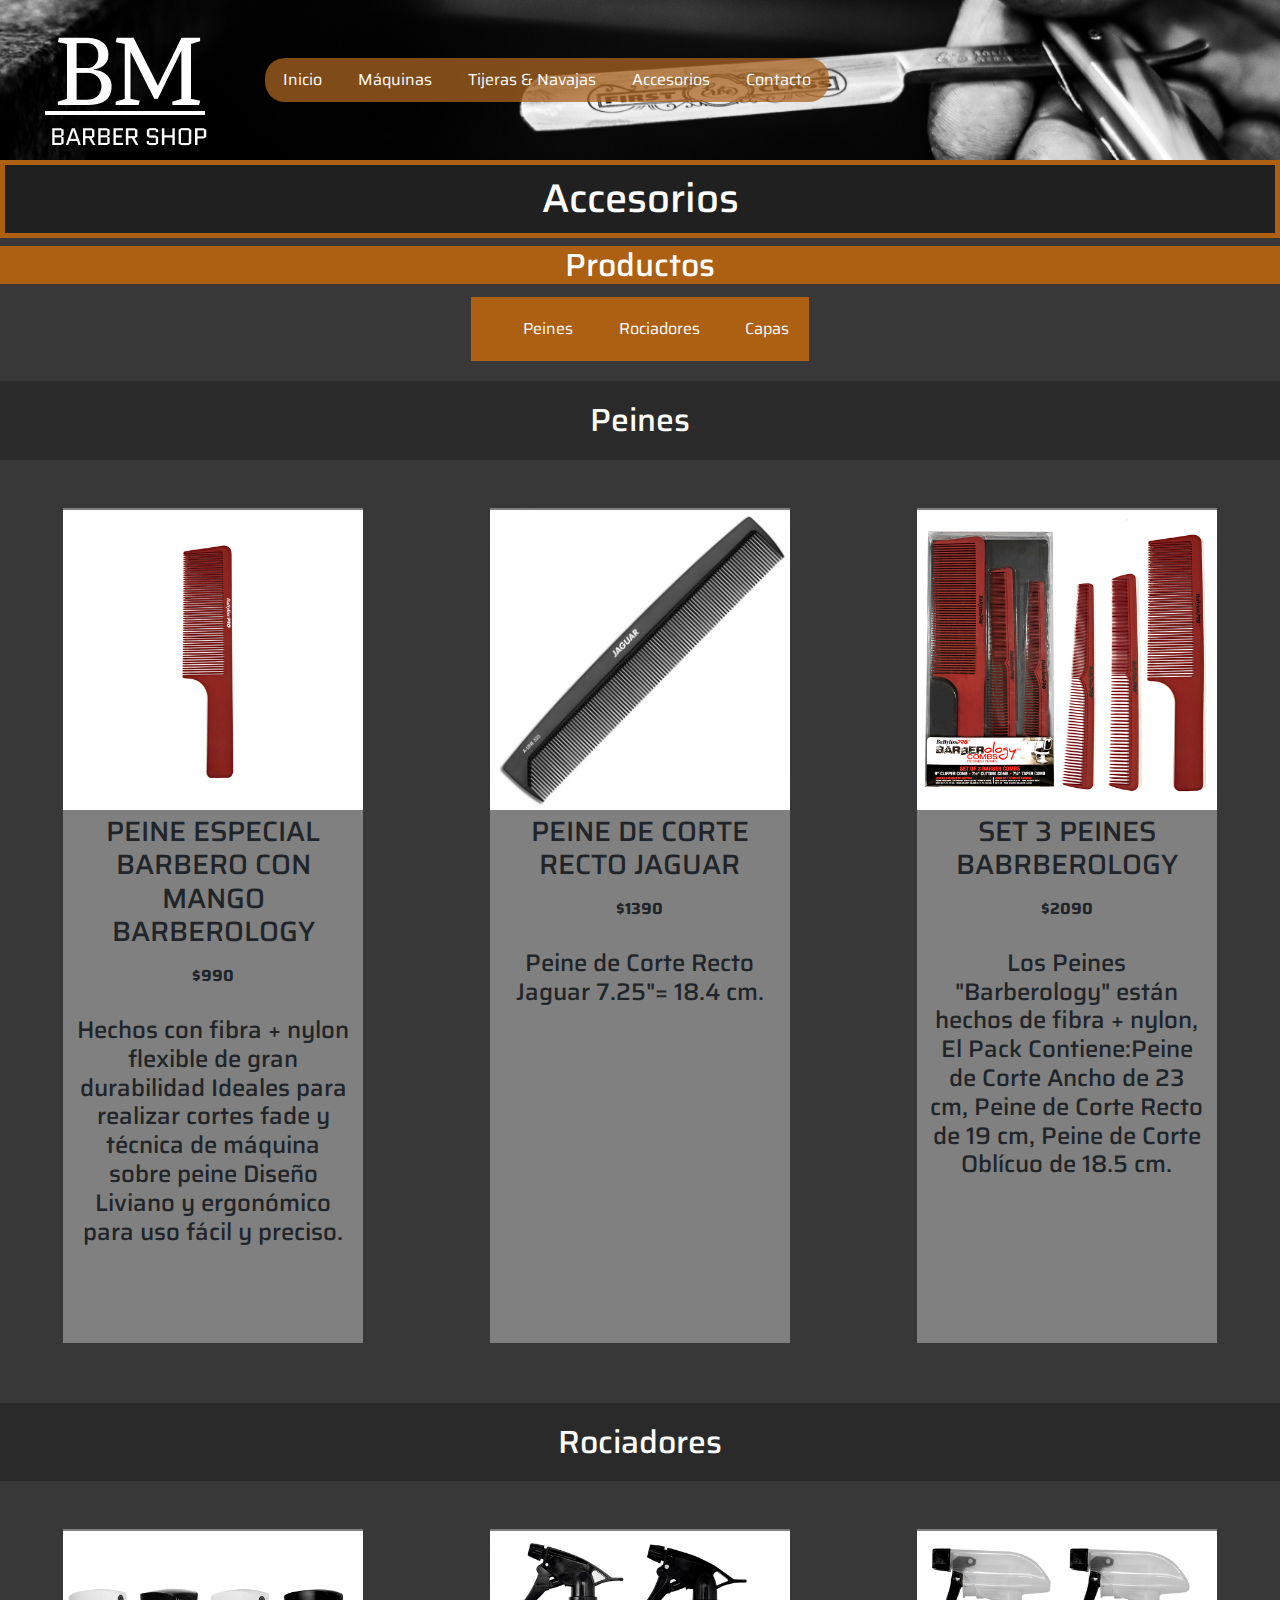
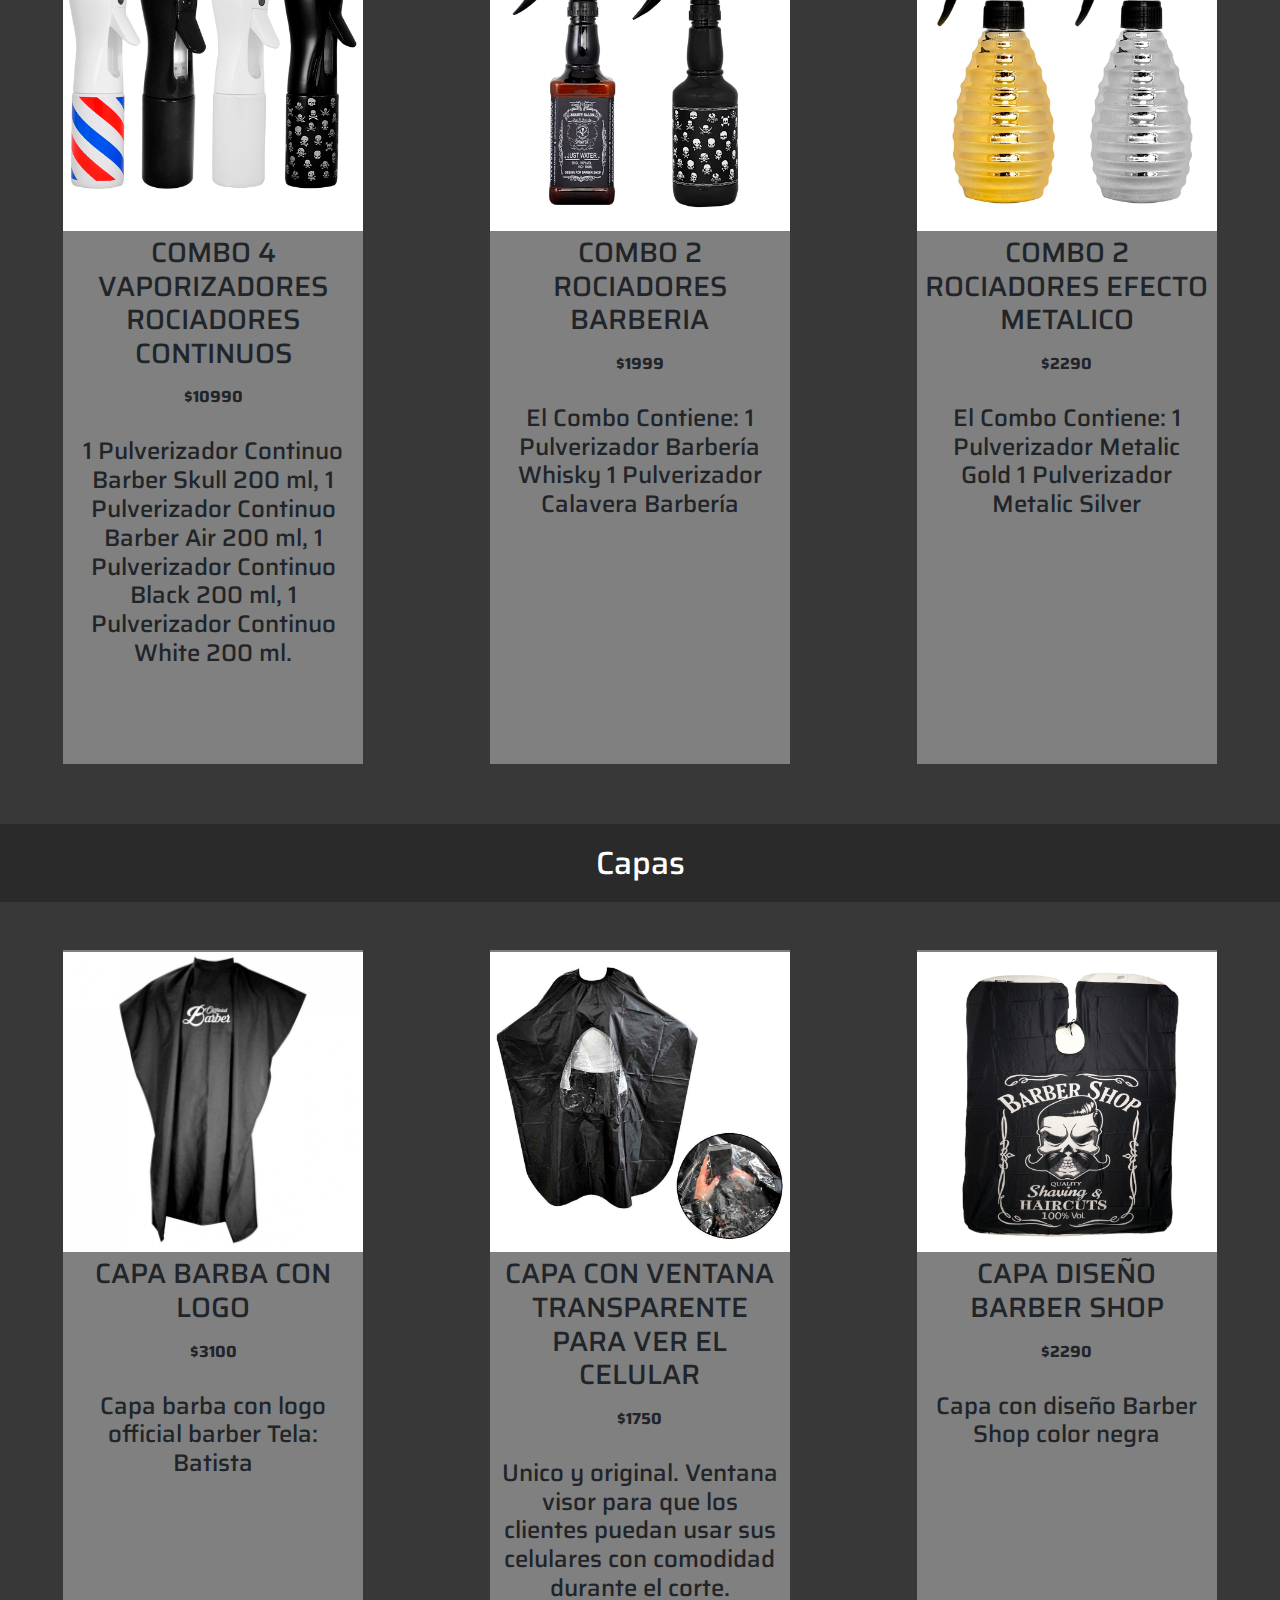
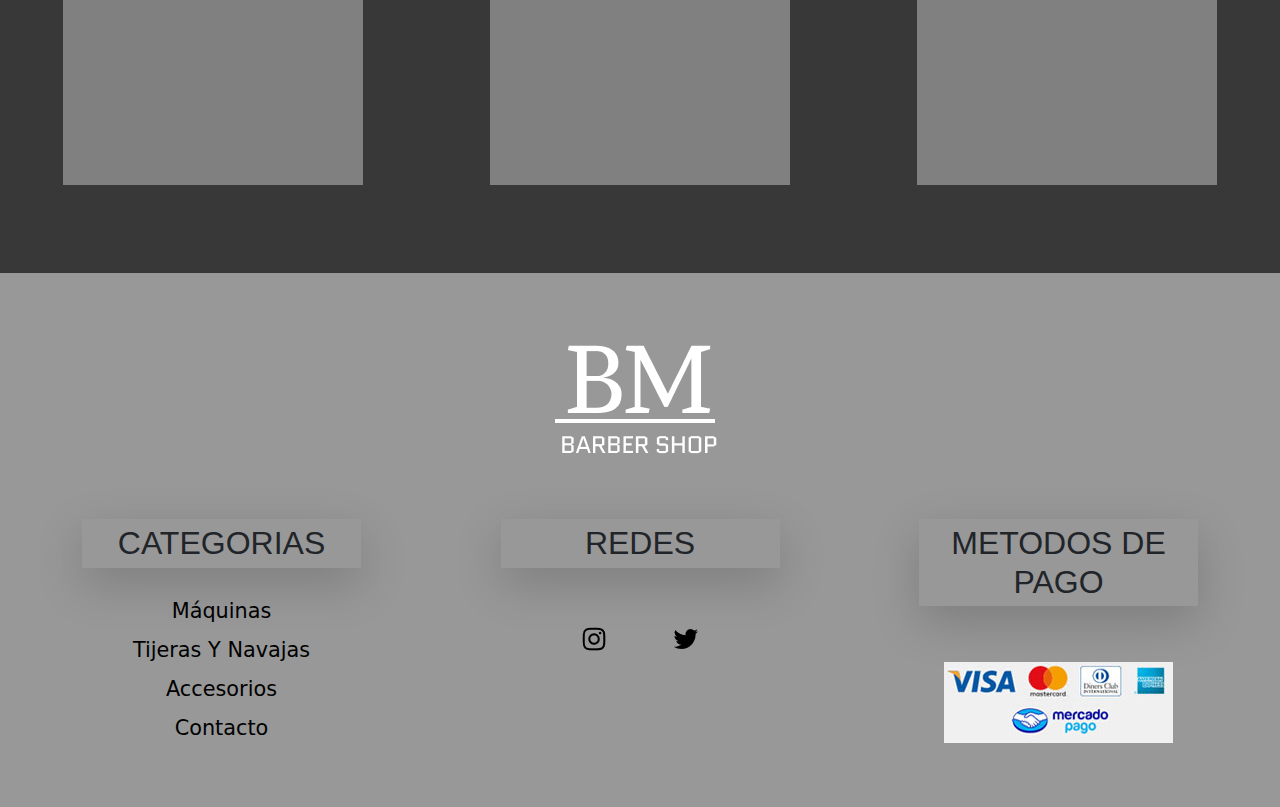
==== pages/accesorios.html @ aa38f2f5 "footer 100% responsive + animaciones" ====
<!DOCTYPE html>
<html lang="es">

<head>
    <meta charset="UTF-8">
    <meta http-equiv="X-UA-Compatible" content="IE=edge">
    <meta name="viewport" content="width=device-width, initial-scale=1.0">
    <link rel="stylesheet" href="../styles/bootstrap.min.css">
    <link href="https://cdn.jsdelivr.net/npm/bootstrap@5.2.1/dist/css/bootstrap.min.css" rel="stylesheet"
    integrity="sha384-iYQeCzEYFbKjA/T2uDLTpkwGzCiq6soy8tYaI1GyVh/UjpbCx/TYkiZhlZB6+fzT" crossorigin="anonymous">
    <link rel="stylesheet" href="../styles/styles.css">
    <title>Accesorios | Barber Shop BM</title>
    <link rel="preconnect" href="https://fonts.googleapis.com">
    <link rel="preconnect" href="https://fonts.gstatic.com" crossorigin>
    <link href="https://fonts.googleapis.com/css2?family=Saira:wght@300;600&display=swap" rel="stylesheet">
</head>
<!-- INICIO HEADER -->

<body>
    <header>
        <nav class="navbar navbar-expand-lg bg-light fondodebarradenav">
            <div class="container-fluid">
                <div class=" navbar-brand logo">
                    <a href="../index.html">
                        <img src="../assets/logo2.0.png" alt="Logo Barber Shop">
                    </a>
                </div>
                <button class="navbar-toggler" type="button" data-bs-toggle="collapse" data-bs-target="#navbarNav"
                    aria-controls="navbarNav" aria-expanded="false" aria-label="Toggle navigation">
                    <span class="navbar-toggler-icon"></span>
                </button>
                <div class="collapse navbar-collapse barnav" id="navbarNav">
                    <ul class="navbar-nav">
                        <li class="nav-item">
                            <a class="nav-link" aria-current="page" href="../index.html">Inicio</a>
                        </li>
                        <li class="nav-item">
                            <a class="nav-link" href="../pages/maquinas.html">Máquinas</a>
                        </li>
                        <li class="nav-item">
                            <a class="nav-link" href="../pages/tijerasynavajas.html">Tijeras & Navajas</a>
                        </li>
                        <li class="nav-item">
                            <a class="nav-link" href="../pages/accesorios.html">Accesorios</a>
                        </li>
                        <li class="nav-item">
                            <a class="nav-link" href="../pages/contacto.html">Contacto</a>
                        </li>

                    </ul>
                </div>
            </div>
        </nav>
    </header>

    <main>
        <h1 class="textoh1">Accesorios</h1>

        <h2 class="textoh2">Productos</h2>

        <div class="mainmaquinaslist">
            <ul>
                <li><a href="#peines">Peines</a></li>
                <li><a href="#rociadores">Rociadores</a></li>
                <li><a href="#capas">Capas</a></li>
            </ul>
        </div>

        <section>
            <h3 class="productos" id="peines">Peines</h3>

            <div class="divtarjproductos">

                <div class="tarjproductos">

                    <img src="../assets/peine01.jpg" class="tarjproductosimg" alt="peine con mango">

                    <h3>PEINE ESPECIAL BARBERO CON MANGO BARBEROLOGY</h3>
                    <p>$990</p>
                    <h4>Hechos con fibra + nylon flexible de gran durabilidad Ideales para realizar cortes fade y
                        técnica de máquina sobre peine Diseño Liviano y ergonómico para uso fácil y preciso.</h4>
                </div>

                <div class="tarjproductos">

                    <img src="../assets/peine02.jpg" class="tarjproductosimg" alt="peine de corte recto">

                    <h3>PEINE DE CORTE RECTO JAGUAR</h3>
                    <p>$1390</p>
                    <h4>Peine de Corte Recto Jaguar 7.25"= 18.4 cm.</h4>
                </div>

                <div class="tarjproductos">
                    <img src="../assets/peine03.jpg" class="tarjproductosimg" alt="set 3 peines">

                    <h3>SET 3 PEINES BABRBEROLOGY</h3>
                    <p>$2090</p>
                    <h4>Los Peines "Barberology" están hechos de fibra + nylon, El Pack Contiene:Peine de Corte Ancho de
                        23 cm, Peine de Corte Recto de 19 cm, Peine de Corte Oblícuo de 18.5 cm. </h4>
                </div>
            </div>
        </section>
        <section>
            <h3 class="productos" id="rociadores">Rociadores</h3>
            <div class="divtarjproductos">
                <div class="tarjproductos">

                    <img src="../assets/reciador01.jpg" class="tarjproductosimg" alt="combo 4 rociadores">

                    <h3>COMBO 4 VAPORIZADORES ROCIADORES CONTINUOS</h3>
                    <p>$10990</p>
                    <h4> 1 Pulverizador Continuo Barber Skull 200 ml, 1 Pulverizador Continuo Barber Air 200 ml, 1
                        Pulverizador Continuo Black 200 ml, 1 Pulverizador Continuo White 200 ml. </h4>

                </div>

                <div class="tarjproductos">

                    <img src="../assets/rociador02.jpg" class="tarjproductosimg" alt="combo 2 rociadores">


                    <h3>COMBO 2 ROCIADORES BARBERIA</h3>
                    <p>$1999</p>
                    <h4>El Combo Contiene: 1 Pulverizador Barbería Whisky 1 Pulverizador Calavera Barbería</h4>

                </div>

                <div class="tarjproductos">

                    <img src="../assets/pulberisador03.jpg" class="tarjproductosimg" alt="combo 2 rociadores">


                    <h3>COMBO 2 ROCIADORES EFECTO METALICO</h3>
                    <p>$2290</p>
                    <h4>El Combo Contiene: 1 Pulverizador Metalic Gold 1 Pulverizador Metalic Silver</h4>
                </div>
            </div>
        </section>
        <section>
            <h3 class="productos" id="capas">Capas</h3>
            <div class="divtarjproductos">
                <div class="tarjproductos">

                    <img src="../assets/capas01.jpg" class="tarjproductosimg" alt="capa">

                    <h3>CAPA BARBA CON LOGO</h3>
                    <p>$3100</p>
                    <h4>Capa barba con logo official barber Tela: Batista</h4>
                </div>


                <div class="tarjproductos">

                    <img src="../assets/capa02.jpg" class="tarjproductosimg" alt="capa para ver celular">


                    <h3>CAPA CON VENTANA TRANSPARENTE PARA VER EL CELULAR</h3>
                    <p>$1750</p>
                    <h4>Unico y original. Ventana visor para que los clientes puedan usar sus celulares con comodidad
                        durante el corte.</h4>
                </div>

                <div class="tarjproductos">

                    <img src="../assets/capa03.jpg" class="tarjproductosimg" alt="capa con diseño">


                    <h3>CAPA DISEÑO BARBER SHOP</h3>
                    <p>$2290</p>
                    <h4>Capa con diseño Barber Shop color negra</h4>
                </div>
            </div>
        </section>
    </main>




    <footer class="container-fluid bg-color footer-h mt-5">

    
        <div class="container">
    
            <div class="row">
    
                <div class="d-flex flex-column align-items-center p-5" data-aos="flip-left" data-aos-duration="2000">
                    <img src="../assets/logo2.0.png"  alt="foto del logo">
                </div>
                <div class="footer-contenido">
                    <div class="py-3 col-lg-3" data-aos="fade-up" data-aos-duration="2000">
                        <h3 class="text-center fs-2 footer-texto shadow-lg">CATEGORIAS</h3>
    
                        <div class="p-3 d-flex flex-column">
                            <ul class="categorias-footer">
                                <li class="categorias-footer__li p-1"><a href="maquinas.html">Máquinas</a></li>
                                <li class="categorias-footer__li p-1"><a href="tijerasynavajas.html">Tijeras Y
                                            Navajas</a></li>
                                <li class="categorias-footer__li p-1"><a href="accesorios.html">Accesorios</a></li>
                                <li class="categorias-footer__li p-1"><a href="contacto.html">Contacto</a></li>
                            </ul>
                        </div>
                    </div>
    
    
                    <div class="py-3 col-lg-3" data-aos="fade-up" data-aos-duration="2000">
                        <h3 class="text-center fs-2 footer-texto shadow-lg" >REDES</h3>
                        <div class="p-5 d-flex justify-content-around">
    
                            <a href="https://www.instagram.com/" target="_blank">
                                <img src="../assets/instagram-logo-24.png" alt="logo de instagram">
                            </a>
    
                            <a href="https://twitter.com/" target="_blank">
                                <img src="../assets/twitter-logo-24.png" alt="logo de twitter">
                            </a>
                        </div>
                    </div>
    
                    <div class="py-3 col-lg-3" data-aos="fade-up" data-aos-duration="2000">
                        <h3 class="text-center fs-2 footer-texto shadow-lg" >METODOS DE PAGO</h3>
                        <div class="p-5 d-flex justify-content-center">
                            <img src="../assets/logopago.jpg" alt="foto de tarjetas" class="w-auto">
                        </div>
                    </div>
                </div>
            </div>
        </div>
        </footer>


    <!-- CIERRE HEADER -->
    <script src="https://cdn.jsdelivr.net/npm/bootstrap@5.2.1/dist/js/bootstrap.bundle.min.js"
        integrity="sha384-u1OknCvxWvY5kfmNBILK2hRnQC3Pr17a+RTT6rIHI7NnikvbZlHgTPOOmMi466C8"
        crossorigin="anonymous"></script>
    <script src="../js/bootstrap.bundle.min.js"></script>
</body>

</html>
---- styles/styles.css ----
/* Reseteo universal */
*{
    margin: 0;
    padding: 0;
    box-sizing: border-box;
}
/*  Cierre de reseteo */

body{
    background-color: rgba(0, 0, 0, 0.779);
    overflow: auto;
}

a{
    text-decoration:none ;
}
/* Foto de fondo de barra de navegacion */

.fondodebarradenav{
    background-color: coral;
    background-image: url(../assets/Fotonavajadfondonav.png);
    background-repeat:no-repeat;
    background-position: center;
    background-size:cover;
}
@media(min-width:250px) and (max-width:576px){

}

/* cierre de foto de fondo de barra de navegacion */

/* ----------LOGO --------------*/
@media(min-width:250px) and (max-width:576px){
    .logo{
        width: auto;
        height: 100px;
    }
    .logo img{
        width: 100px;
        height: 60px;
    }
    .contenedorLogo{
        display: flex;
        flex-direction: row;
        justify-content: center;
        align-items:flex-start;
    }
}
@media(min-width:576px) and (max-width:1023px){
    .contenedorLogo{
        display: flex;
        flex-direction: row;
        justify-content: center;
    }
    .logo img{
        width: 190px;
    }
}
.logo{
    display: flex;
    flex-direction: row;
    justify-content: flex-start;
}

/* --------------CIERRE DE LOGO ----------*/

/* INICIO H1 */
@media(min-width:250px) and (max-width:382px){
    .h1 h1{
        font-size: 0.8rem;
        display: inline;
        justify-content: center;
    }
}
@media(min-width:382px) and (max-width:576px){
    .h1 h1{
        font-size: 0.8rem;
        display: inline;
        justify-content: center;
    }
}
.h1{
    background-color: rgba(2, 2, 2, 0.9);
    color:rgba(155, 148, 148, 0.907);
    font-size: 0.8rem;
    font-family: 'Saira', sans-serif;
    display: flex;
    justify-content: center;
    align-items: center;
    height: 100px;
    width: 100%;

}
/* CIERRE H1 */
/* Barra de navegacion */
.barnav{
    display: flex;
    flex-direction: row;
    justify-content: start;
    
}
.barnav ul{
    background-color: #a96521bf;
    border-radius: 20px;
    /* padding-inline: 25px; */
}
.barnav li{
    padding-inline: 10px;
}
.barnav a{
    color: white;
    padding: 10px;
    font-family: 'Saira', sans-serif;
    font-size: 1rem;
}
.barnav__animacion a:hover{
    color: black;
    transform: scale(1.2);
}
@media(min-width:0px) and (max-width:992px){
    .barnav ul{
        width: 100%;
        text-align: center;
    }
}
.btnestilo{
    background-color: #a96521bf;
    border: 3px solid rgba(0, 0, 0, 0.54);
} 

/* Comienzo fotos con link a los archivos pag principal */
/* -----CATEGORIAS INICIO------ */
.productos{
    color: white;
    font-size: 2rem;
    font-family: 'Saira', sans-serif;
    text-align: center;
    background-color: rgba(0, 0, 0, 0.244);

    margin-top: 20px;
    padding: 20px;
    

}
/* CATEGORIAS INICIO TITULO */
@media(min-width:250px) and (max-width:576px){
    .h2categoriasinicio{
        margin-top: 5px;
        font-size: 0.5rem;
    }
    main .h2categoriasinicio{
        font-size: 1.3rem;
    }
}

.h2categoriasinicio{
    font-family: 'Saira', sans-serif;
    text-align: center;
    font-size: 2rem;
    color: white;
    padding: 15px;
    border-radius: 20px;
    background-color: #a96521bf;
}
/* CIERRE CATEGORIAS INICIO TITULO */

/* -----TARJETAS INICIO------- */
@media(min-width:250px) and (max-width:700px){
    main .categoriasinicio{
        display: flex;
        flex-direction: column;
        justify-content: center;
        align-items: center;
        gap: 50px;
    }
    main .tarjetainicio{
        width: 300px;
        height: 500px;
    }
    main .tarjetainicio-dos{
        width: 300px;
        height: 500px;
    }
    main .tarjetainicio-tres{
        width: 300px;
        height: 500px;
    }
    main .tarjetainicio-cuatro{
        width: 300px;
        height: 500px;
    }
    main .botontarjetainicio{
        font-size: 1.5rem;
    }
    main .botontarjetainicio-dos{
        font-size: 1.3rem;
        width: 200px;
    }
}
@media(min-width:576px) and (max-width:930px){
    main .categoriasinicio{
        padding: 10px;
        margin: 10px;
    }
    main .tarjetainicio{
        width: 290px;
        height: 500px;
    }
    main .tarjetainicio-dos{
        width: 290px;
        height: 500px;
    }
    main .tarjetainicio-tres{
        width: 290px;
        height: 500px;
    }
    main .tarjetainicio-cuatro{
        width: 290px;
        height: 500px;
    }
    main .botontarjetainicio{
        font-size: 1.3rem;
    }
    main .botontarjetainicio-dos{
        font-size: 1.3rem;
        width: 200px;
    } 
}
.categoriasinicio{
    display: flex;
    flex-direction: row;
    justify-content: space-evenly;
    padding: 30px;
}

.tarjetainicio{
    background-image: url(../assets/Fotorecortadamaquina.png);
    background-repeat: no-repeat;
    height: 605px;
    width: 420px;
    border: 3px solid gray;
}
.tarjetainicio ,a{
    display: flex;
    flex-direction: column;
    justify-content:flex-end;
    align-items:center;
    
}
.botontarjetainicio{
    text-decoration: none;
    color: black;
    font-size: 2rem;
    background-color: white;
    border:5px solid gray;
    height: auto;
    width: 200px;
    margin-block-end:40px;
    font-family: 'Saira', sans-serif;
}
.botontarjetainicio:hover{
    border:5px solid rgb(255, 255, 255);
    color: white;
    background-color: rgb(0, 0, 0);
}

.tarjetainicio-dos{
    background-image: url(../assets/Fotorecortadatijenav.png);
    background-repeat: no-repeat;
    height: 605px;
    width: 420px;
    border: 3px solid gray;
}
.botontarjetainicio-dos{
    text-decoration: none;
    color: black;
    font-size: 2rem;
    background-color: white;
    border:5px solid gray;
    height: auto;
    width: 300px;
    margin-block-end:40px;
    font-family: 'Saira', sans-serif;
}
.tarjetainicio-dos ,a{
    display: flex;
    flex-direction: column;
    justify-content:flex-end;
    align-items:center;
    
}
.botontarjetainicio-dos:hover{
    border:5px solid rgb(255, 255, 255);
    color: white;
    background-color: rgb(0, 0, 0);
}

.tarjetainicio-tres{
    background-image: url(../assets/iniciocontacto.png);
    background-repeat: no-repeat;
    height: 605px;
    width: 420px;
    border: 3px solid gray;
}
.tarjetainicio-tres ,a{
    display: flex;
    flex-direction: column;
    justify-content:flex-end;
    align-items:center;
    
}

.tarjetainicio-cuatro{
    background-image: url(../assets/Fotorecortadaaccesorioswss.png);
    background-repeat: no-repeat;
    height: 605px;
    width: 420px;
    border: 3px solid gray;
}
.tarjetainicio-cuatro , a{
    display: flex;
    flex-direction: column;
    justify-content:flex-end;
    align-items:center;
}
/* ----- CIERRE CATEGORIAS------ */
/* CIERRE DE  fotos con link a los archivos pag principal*/
/* TARJETAS */
.tarjproductos{
    background-color: gray;
    width: 300px;
    height: 835px;
    display: inline-block;
    margin: 40px;
    font-family: 'Saira', sans-serif;

    display: flex;
    flex-direction: column;
    align-items: center;
}
.tarjproductos,h3{
    padding: 5px;
}
.tarjproductos,h4{
    padding: 10px;
    text-align: center;
}
.tarjproductos,p{
    padding: 2px;
    font-weight: bold;
}
.tarjproductosimg{
    height: 300px;
    width: 300px;
    padding: 0;
}
.divtarjproductos{
    width: 100vw;
    display: flex;
    flex-direction: row;
    justify-content: space-around;
}
.tarjproductos:hover{
    background-color: black;
    color: white;
}


/* Cierre de tarjetas */

/* Contacto */
.fotofondocontacto{
    background-image: url(../assets/fotocontactofondo01.jpg);
    height: 100vh;
    background-repeat:no-repeat;
    background-size: cover;
}
form{
    color: white;
    font-family: 'Saira', sans-serif;
    height: auto;
    width: auto;
    margin :0 auto;
    padding: 2rem;
    background : rgba(128, 128, 128, 0.49);
}
form,div,h1{
    align-items: center;
    
}
.div-dentro-del-form{
    display: flex;
    flex-direction: column;
}
.contacto-form{
    padding: 0;
    margin: 15px;
    display: flex;
    gap: 15px;
}

.formcontacto{
    
    height: auto;
    width: 400px;
}
.btnform{
    color: white;
    font-size: 2rem;
    font-weight: bold;
    background-color: rgba(225, 85, 85, 0.615);
    width: 200px;
    padding: 10px;
}
/* cierre contacto */

.textoh1{
    text-align: center;
    color: white;
    background-color: rgba(22, 22, 22, 0.693);
    padding: 10px;
    font-family: 'Saira', sans-serif;
    border: 5px solid rgb(173, 96, 18);
}
.textoh2{
    text-align: center;
    color: white;
    font-family: 'Saira', sans-serif;
    background-color: rgb(173, 96, 18);
}
.mainmaquinaslist a{
    color: white;
    font-family: 'Saira', sans-serif;
    
}
.mainmaquinaslist li{
    display: inline-block;
    padding: 20px;
}
.mainmaquinaslist ul{
    width: fit-content;
    margin: 0 auto;
    margin-top: 1%;
    background-color:rgb(173, 96, 18)
}
.mainmaquinaslist,a:hover{
    color: black;
}


/* -----COMIENZO DE FOOTER------ */
@media(min-width:992px){
    .footer-h{
        height: auto;
    }
    .footer-contenido{
        display: flex;
        flex-direction: row;
        justify-content: space-between;
        align-items: flex-start;
    }
}
.bg-color{
    background-color: rgb(152, 152, 152);
}
.categorias-footer{
    text-decoration: none;
    list-style: none;
    padding: 0;
}
.categorias-footer__li a{
    text-decoration: none;
    color: black;
    font-size: 1.3rem;
}
.footer-texto{
    font-family: 'Orbitron', sans-serif;
    
}

/* CIERRE FOOTER CATEGORIAS */

/* REDES */


/* CIERRE REDES */


/* PAGO */

/* CIERRE PAGO */

/* -----CIERRE DE FOOTER------ */
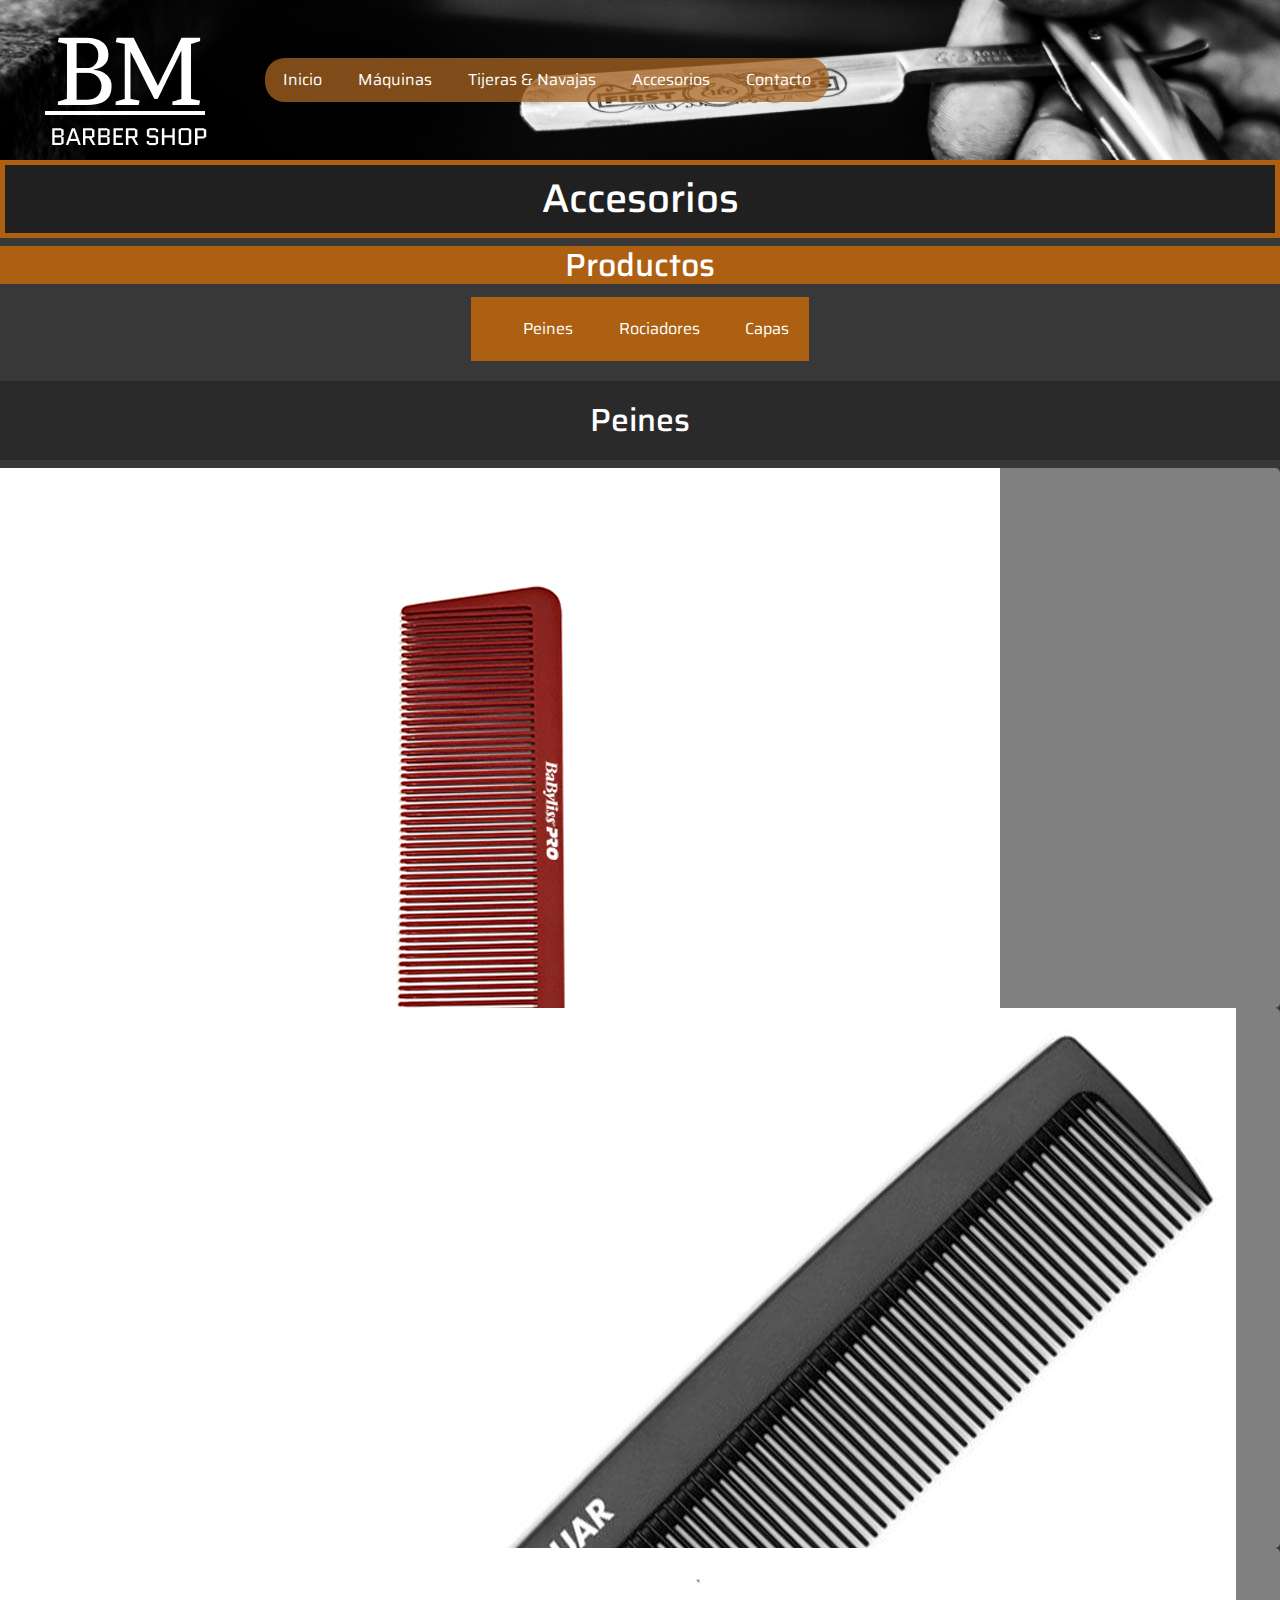
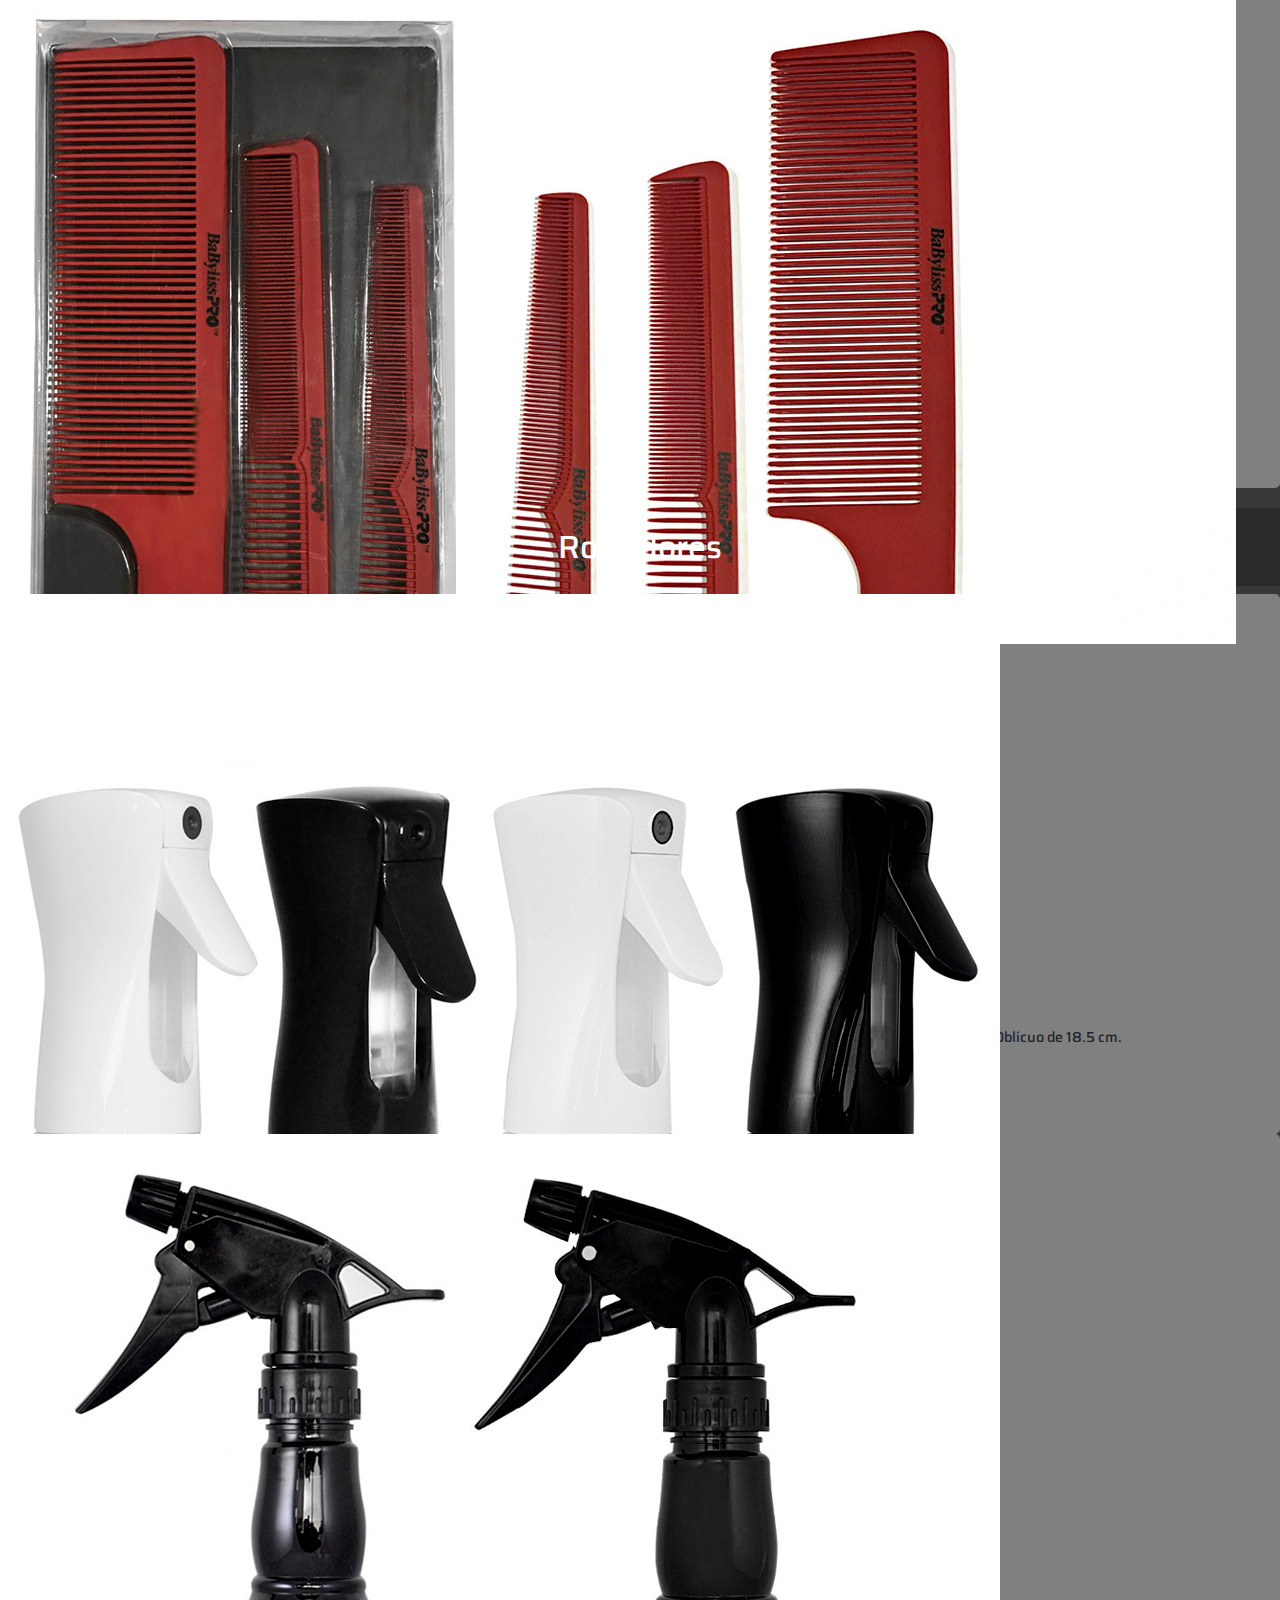
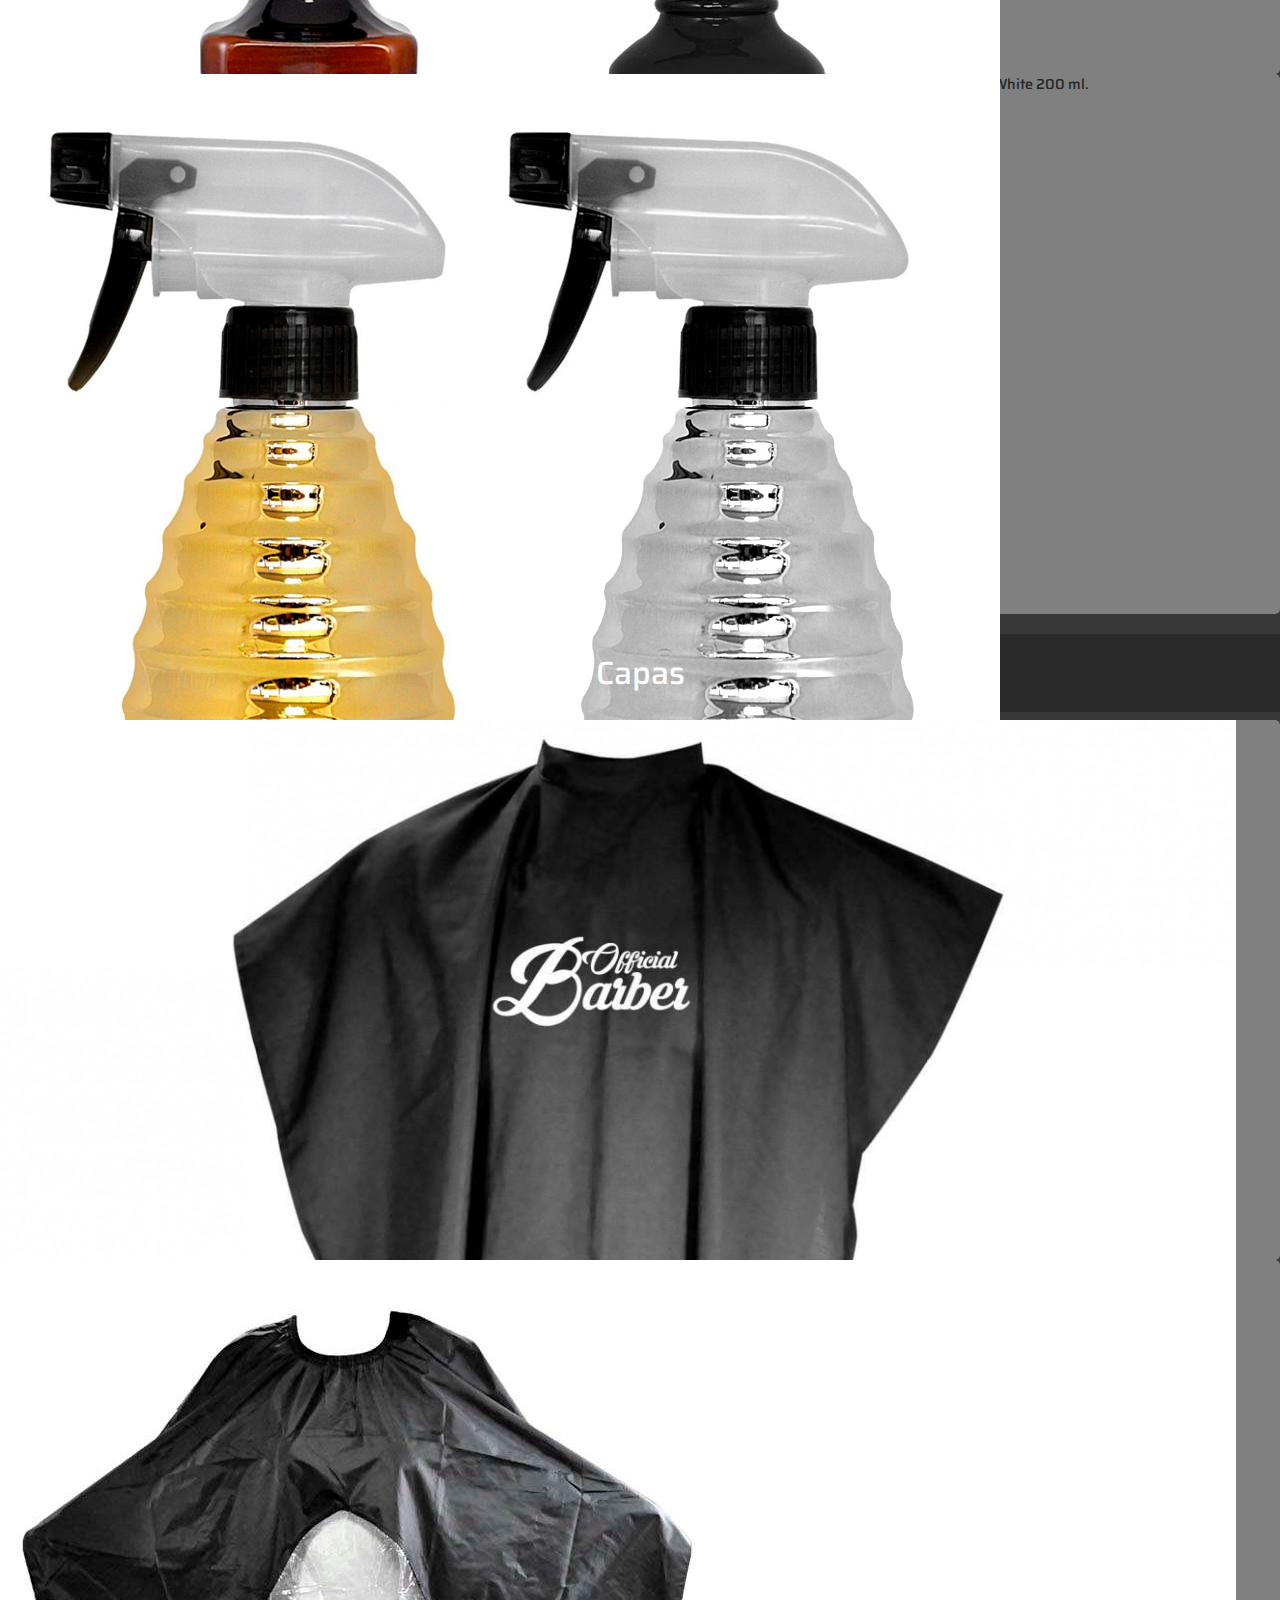
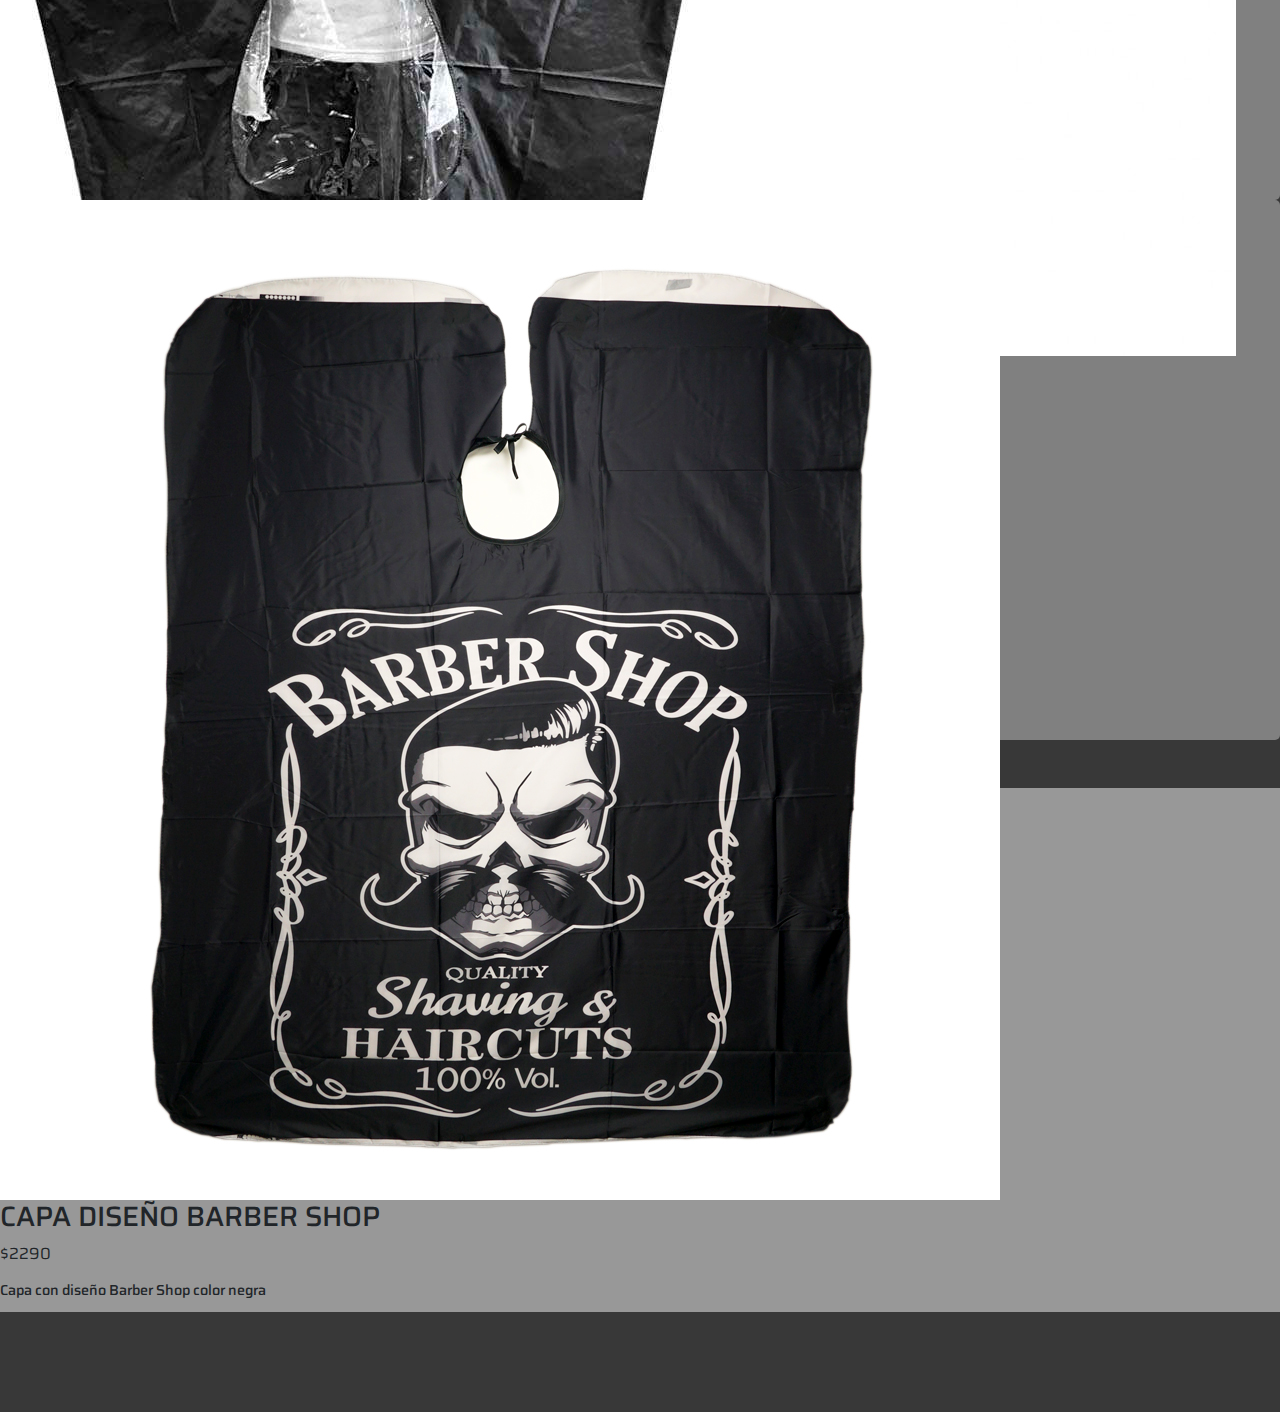
==== commit 6504563f: "avance tarjetas maquinas" ====
--- a/pages/accesorios.html
+++ b/pages/accesorios.html
@@ -8,6 +8,7 @@
     <link rel="stylesheet" href="../styles/bootstrap.min.css">
     <link href="https://cdn.jsdelivr.net/npm/bootstrap@5.2.1/dist/css/bootstrap.min.css" rel="stylesheet"
     integrity="sha384-iYQeCzEYFbKjA/T2uDLTpkwGzCiq6soy8tYaI1GyVh/UjpbCx/TYkiZhlZB6+fzT" crossorigin="anonymous">
+    <link href="https://unpkg.com/aos@2.3.1/dist/aos.css" rel="stylesheet">
     <link rel="stylesheet" href="../styles/styles.css">
     <title>Accesorios | Barber Shop BM</title>
     <link rel="preconnect" href="https://fonts.googleapis.com">
@@ -229,6 +230,11 @@
 
 
     <!-- CIERRE HEADER -->
+    <script src="https://unpkg.com/aos@2.3.1/dist/aos.js"></script>
+    <script>
+        AOS.init();
+    </script>
+    
     <script src="https://cdn.jsdelivr.net/npm/bootstrap@5.2.1/dist/js/bootstrap.bundle.min.js"
         integrity="sha384-u1OknCvxWvY5kfmNBILK2hRnQC3Pr17a+RTT6rIHI7NnikvbZlHgTPOOmMi466C8"
         crossorigin="anonymous"></script>
--- a/styles/styles.css
+++ b/styles/styles.css
@@ -326,7 +326,7 @@
 /* ----- CIERRE CATEGORIAS------ */
 /* CIERRE DE  fotos con link a los archivos pag principal*/
 /* TARJETAS */
-.tarjproductos{
+/* .tarjproductos{
     background-color: gray;
     width: 300px;
     height: 835px;
@@ -363,7 +363,17 @@
 .tarjproductos:hover{
     background-color: black;
     color: white;
-}
+} */
+.tarjproductos{
+    background-color: gray;
+    font-family: 'Saira', sans-serif;
+    height: 60vh;
+    border-radius: 5px;
+}
+.tarjproductos h4{
+    font-size: 0.9rem;
+}
+
 
 
 /* Cierre de tarjetas */
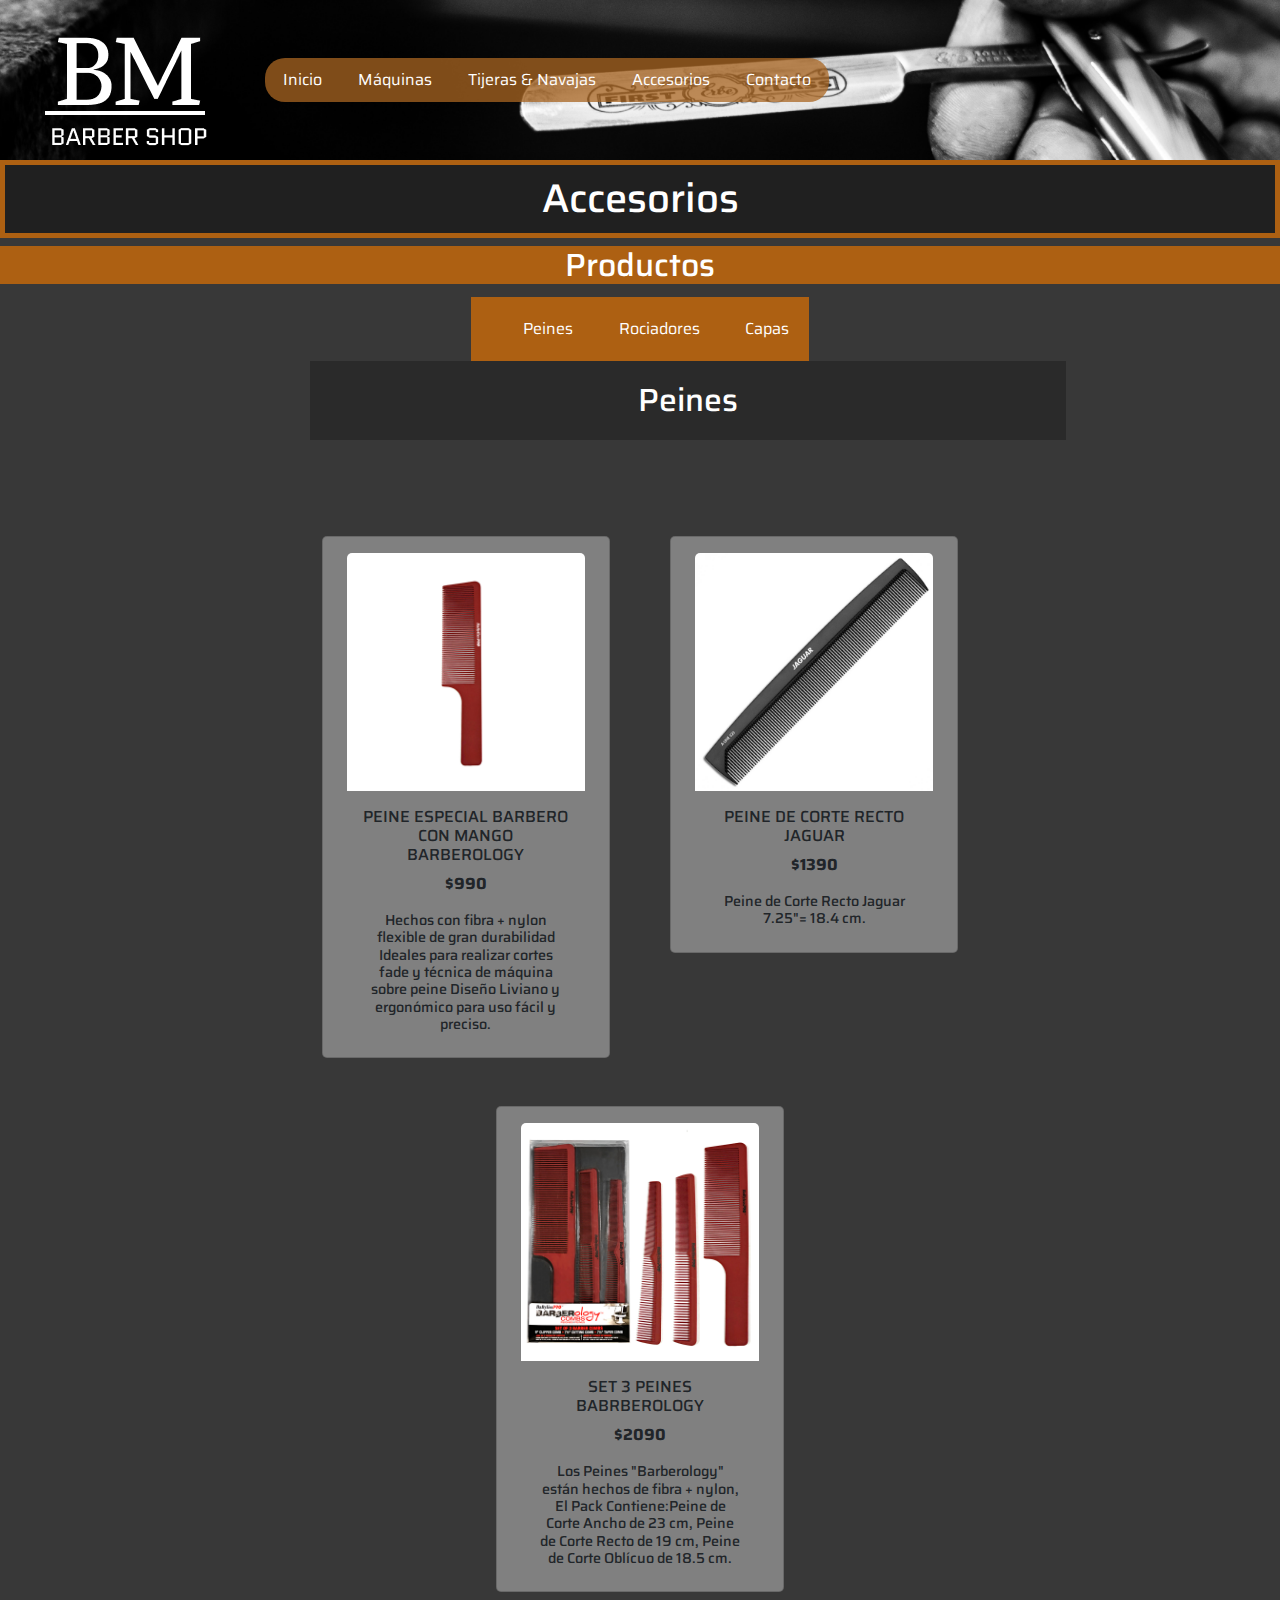
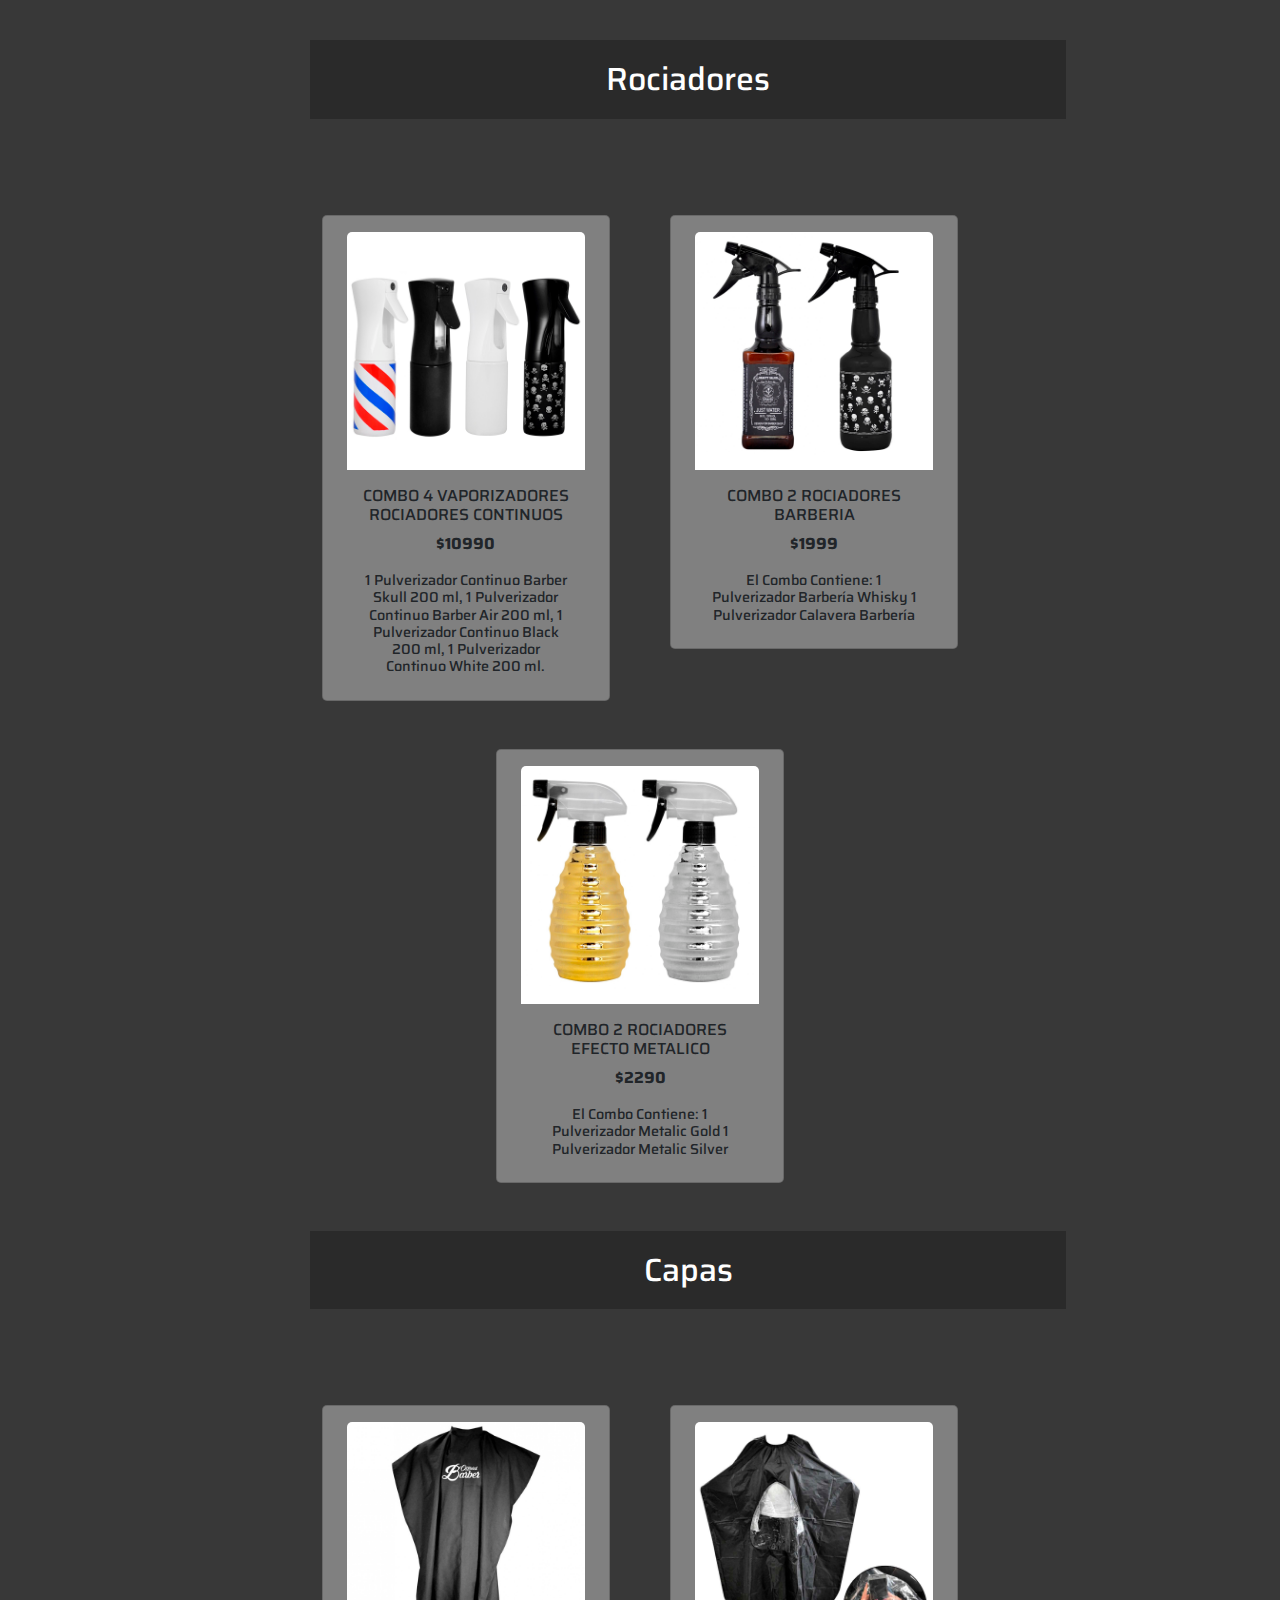
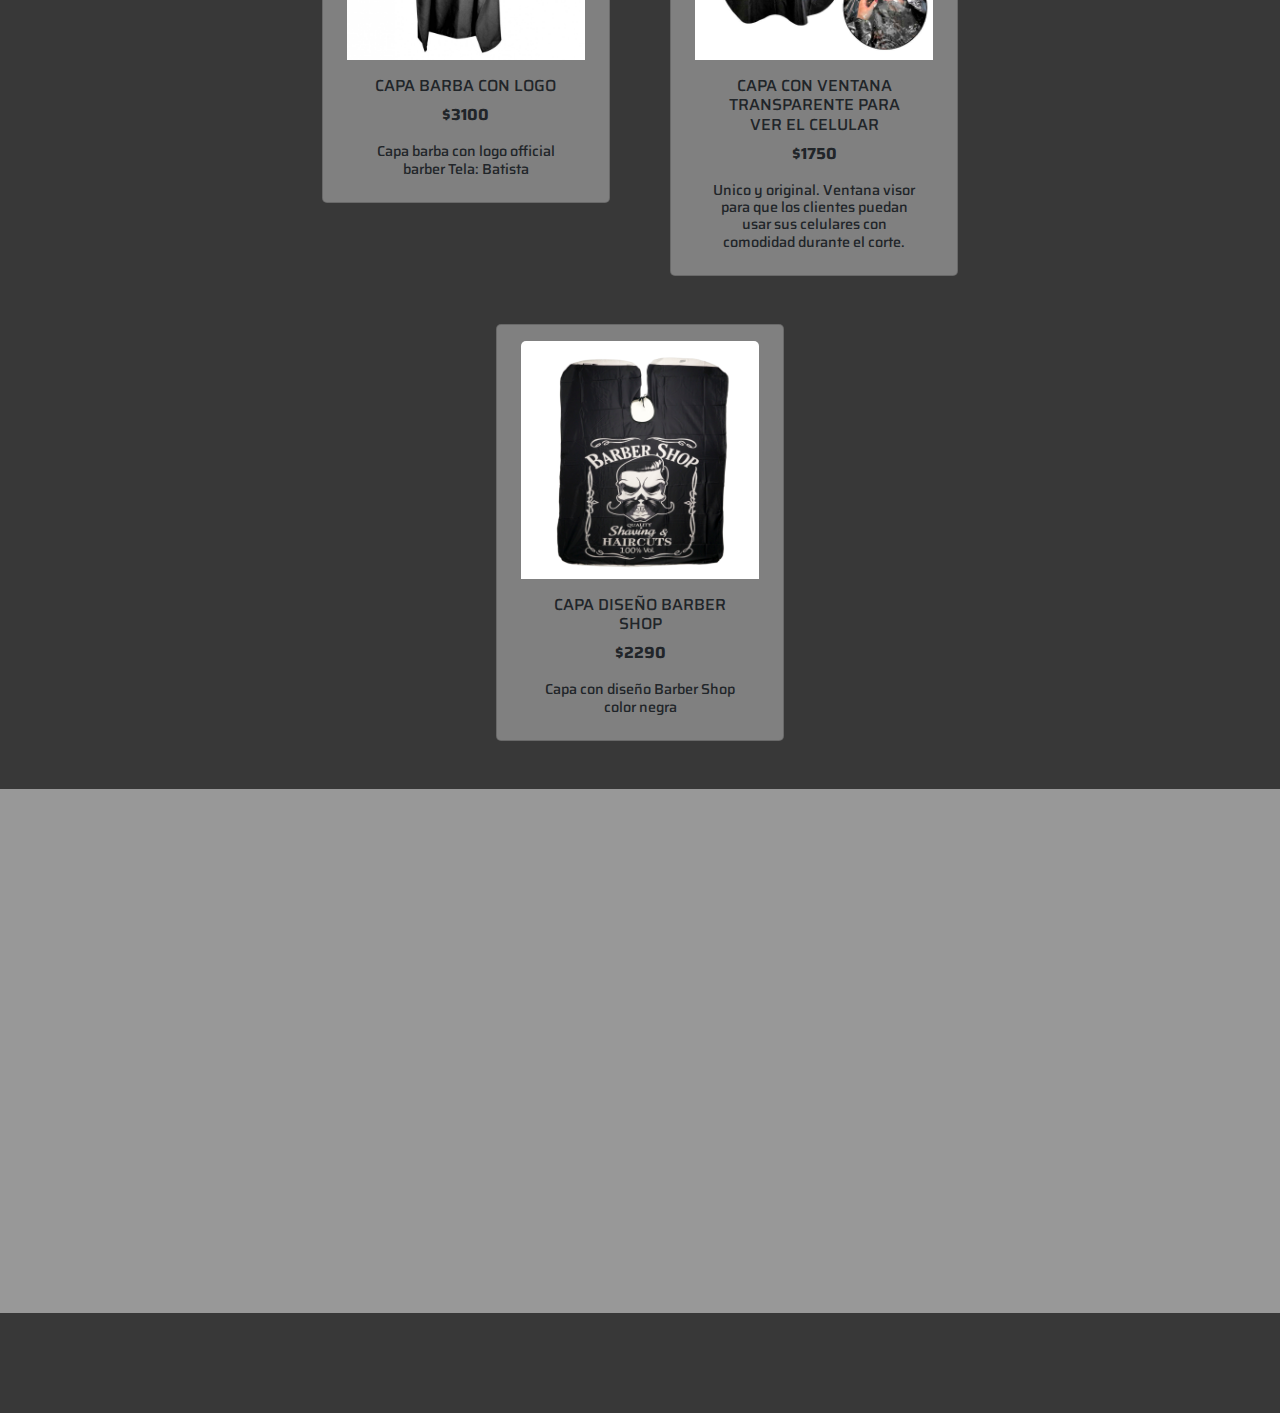
==== commit 911f7db1: "los archivos accesorios y maquinas responsives + algunos arreglos" ====
--- a/pages/accesorios.html
+++ b/pages/accesorios.html
@@ -26,7 +26,7 @@
                         <img src="../assets/logo2.0.png" alt="Logo Barber Shop">
                     </a>
                 </div>
-                <button class="navbar-toggler" type="button" data-bs-toggle="collapse" data-bs-target="#navbarNav"
+                <button class="navbar-toggler btnestilo" type="button" data-bs-toggle="collapse" data-bs-target="#navbarNav"
                     aria-controls="navbarNav" aria-expanded="false" aria-label="Toggle navigation">
                     <span class="navbar-toggler-icon"></span>
                 </button>
@@ -67,111 +67,129 @@
             </ul>
         </div>
 
-        <section>
-            <h3 class="productos" id="peines">Peines</h3>
-
-            <div class="divtarjproductos">
-
-                <div class="tarjproductos">
-
-                    <img src="../assets/peine01.jpg" class="tarjproductosimg" alt="peine con mango">
-
-                    <h3>PEINE ESPECIAL BARBERO CON MANGO BARBEROLOGY</h3>
-                    <p>$990</p>
-                    <h4>Hechos con fibra + nylon flexible de gran durabilidad Ideales para realizar cortes fade y
-                        técnica de máquina sobre peine Diseño Liviano y ergonómico para uso fácil y preciso.</h4>
-                </div>
-
-                <div class="tarjproductos">
-
-                    <img src="../assets/peine02.jpg" class="tarjproductosimg" alt="peine de corte recto">
-
-                    <h3>PEINE DE CORTE RECTO JAGUAR</h3>
-                    <p>$1390</p>
-                    <h4>Peine de Corte Recto Jaguar 7.25"= 18.4 cm.</h4>
-                </div>
-
-                <div class="tarjproductos">
-                    <img src="../assets/peine03.jpg" class="tarjproductosimg" alt="set 3 peines">
-
-                    <h3>SET 3 PEINES BABRBEROLOGY</h3>
-                    <p>$2090</p>
-                    <h4>Los Peines "Barberology" están hechos de fibra + nylon, El Pack Contiene:Peine de Corte Ancho de
-                        23 cm, Peine de Corte Recto de 19 cm, Peine de Corte Oblícuo de 18.5 cm. </h4>
-                </div>
+    <section class="container-fluid">
+
+        <div class="container col-7">
+
+            <div class="row justify-content-center g-5  h-100 d-flex justify-content-evenly align-items-start">
+
+
+                    <h3 class="productos m-5" id="peines">Peines</h3>
+
+                    <div class="card tarjproductos" style="width: 18rem">
+
+                        <img src="../assets/peine01.jpg" class="card-img-top mt-3" alt="peine con mango">
+
+                        <div class="text-center m-3">
+                            <h3 class="fs-6">PEINE ESPECIAL BARBERO CON MANGO BARBEROLOGY</h3>
+                            <p class="fw-bolder">$990</p>
+                            <h4>Hechos con fibra + nylon flexible de gran durabilidad Ideales para realizar cortes fade y
+                                técnica de máquina sobre peine Diseño Liviano y ergonómico para uso fácil y preciso.</h4>
+                        </div>
+                    </div>
+
+                    <div class=" card tarjproductos" style="width: 18rem">
+
+                        <img src="../assets/peine02.jpg" class="card-img-top mt-3" alt="peine de corte recto">
+
+                        <div class="text-center m-3">
+                            <h3 class="fs-6">PEINE DE CORTE RECTO JAGUAR</h3>
+                            <p class="fw-bolder">$1390</p>
+                            <h4>Peine de Corte Recto Jaguar 7.25"= 18.4 cm.</h4>
+                        </div>
+                    </div>
+
+                    <div class=" card tarjproductos" style="width: 18rem">
+
+                        <img src="../assets/peine03.jpg" class="card-img-top mt-3" alt="set 3 peines">
+
+                        <div class="text-center m-3">
+                            <h3 class="fs-6">SET 3 PEINES BABRBEROLOGY</h3>
+                            <p class="fw-bolder">$2090</p>
+                            <h4>Los Peines "Barberology" están hechos de fibra + nylon, El Pack Contiene:Peine de Corte Ancho de
+                                23 cm, Peine de Corte Recto de 19 cm, Peine de Corte Oblícuo de 18.5 cm. </h4>
+                        </div>
+                    </div>
+                
+
+                    <h3 class="productos m-5" id="rociadores">Rociadores</h3>
+                
+                    <div class="card tarjproductos" style="width: 18rem">
+
+                        <img src="../assets/reciador01.jpg" class="card-img-top mt-3" alt="combo 4 rociadores">
+
+                        <div class="text-center m-3">
+                            <h3 class="fs-6">COMBO 4 VAPORIZADORES ROCIADORES CONTINUOS</h3>
+                            <p class="fw-bolder">$10990</p>
+                            <h4> 1 Pulverizador Continuo Barber Skull 200 ml, 1 Pulverizador Continuo Barber Air 200 ml, 1
+                                Pulverizador Continuo Black 200 ml, 1 Pulverizador Continuo White 200 ml. </h4>
+                        </div>
+
+                    </div>
+
+                    <div class="card tarjproductos" style="width: 18rem">
+
+                        <img src="../assets/rociador02.jpg" class="card-img-top mt-3" alt="combo 2 rociadores">
+
+                        <div class="text-center m-3">
+                            <h3 class="fs-6">COMBO 2 ROCIADORES BARBERIA</h3>
+                            <p class="fw-bolder">$1999</p>
+                            <h4>El Combo Contiene: 1 Pulverizador Barbería Whisky 1 Pulverizador Calavera Barbería</h4>
+                        </div>
+                    </div>
+
+                    <div class="card tarjproductos" style="width: 18rem">
+
+                        <img src="../assets/pulberisador03.jpg" class="card-img-top mt-3" alt="combo 2 rociadores">
+
+                        <div class="text-center m-3">
+                            <h3 class="fs-6">COMBO 2 ROCIADORES EFECTO METALICO</h3>
+                            <p class="fw-bolder">$2290</p>
+                            <h4>El Combo Contiene: 1 Pulverizador Metalic Gold 1 Pulverizador Metalic Silver</h4>
+                        </div>
+                    </div>
+
+                    <h3 class="productos m-5" id="capas">Capas</h3>
+                
+                    <div class="card tarjproductos" style="width: 18rem">
+
+                        <img src="../assets/capas01.jpg" class="card-img-top mt-3" alt="capa">
+
+                        <div class="text-center m-3">
+                            <h3 class="fs-6">CAPA BARBA CON LOGO</h3>
+                            <p class="fw-bolder">$3100</p>
+                            <h4>Capa barba con logo official barber Tela: Batista</h4>
+                        </div>
+                    </div>
+
+
+                    <div class="card tarjproductos" style="width: 18rem">
+
+                        <img src="../assets/capa02.jpg" class="card-img-top mt-3" alt="capa para ver celular">
+
+                        <div class="text-center m-3">
+                            <h3 class="fs-6">CAPA CON VENTANA TRANSPARENTE PARA VER EL CELULAR</h3>
+                            <p class="fw-bolder">$1750</p>
+                            <h4>Unico y original. Ventana visor para que los clientes puedan usar sus celulares con comodidad
+                                durante el corte.</h4>
+                        </div>
+                    </div>
+
+                    <div class="card tarjproductos" style="width: 18rem">
+
+                        <img src="../assets/capa03.jpg" class="card-img-top mt-3" alt="capa con diseño">
+
+                        <div class="text-center m-3">
+                            <h3 class="fs-6">CAPA DISEÑO BARBER SHOP</h3>
+                            <p class="fw-bolder">$2290</p>
+                            <h4>Capa con diseño Barber Shop color negra</h4>
+                        </div>
+                    </div>
             </div>
-        </section>
-        <section>
-            <h3 class="productos" id="rociadores">Rociadores</h3>
-            <div class="divtarjproductos">
-                <div class="tarjproductos">
-
-                    <img src="../assets/reciador01.jpg" class="tarjproductosimg" alt="combo 4 rociadores">
-
-                    <h3>COMBO 4 VAPORIZADORES ROCIADORES CONTINUOS</h3>
-                    <p>$10990</p>
-                    <h4> 1 Pulverizador Continuo Barber Skull 200 ml, 1 Pulverizador Continuo Barber Air 200 ml, 1
-                        Pulverizador Continuo Black 200 ml, 1 Pulverizador Continuo White 200 ml. </h4>
-
-                </div>
-
-                <div class="tarjproductos">
-
-                    <img src="../assets/rociador02.jpg" class="tarjproductosimg" alt="combo 2 rociadores">
-
-
-                    <h3>COMBO 2 ROCIADORES BARBERIA</h3>
-                    <p>$1999</p>
-                    <h4>El Combo Contiene: 1 Pulverizador Barbería Whisky 1 Pulverizador Calavera Barbería</h4>
-
-                </div>
-
-                <div class="tarjproductos">
-
-                    <img src="../assets/pulberisador03.jpg" class="tarjproductosimg" alt="combo 2 rociadores">
-
-
-                    <h3>COMBO 2 ROCIADORES EFECTO METALICO</h3>
-                    <p>$2290</p>
-                    <h4>El Combo Contiene: 1 Pulverizador Metalic Gold 1 Pulverizador Metalic Silver</h4>
-                </div>
-            </div>
-        </section>
-        <section>
-            <h3 class="productos" id="capas">Capas</h3>
-            <div class="divtarjproductos">
-                <div class="tarjproductos">
-
-                    <img src="../assets/capas01.jpg" class="tarjproductosimg" alt="capa">
-
-                    <h3>CAPA BARBA CON LOGO</h3>
-                    <p>$3100</p>
-                    <h4>Capa barba con logo official barber Tela: Batista</h4>
-                </div>
-
-
-                <div class="tarjproductos">
-
-                    <img src="../assets/capa02.jpg" class="tarjproductosimg" alt="capa para ver celular">
-
-
-                    <h3>CAPA CON VENTANA TRANSPARENTE PARA VER EL CELULAR</h3>
-                    <p>$1750</p>
-                    <h4>Unico y original. Ventana visor para que los clientes puedan usar sus celulares con comodidad
-                        durante el corte.</h4>
-                </div>
-
-                <div class="tarjproductos">
-
-                    <img src="../assets/capa03.jpg" class="tarjproductosimg" alt="capa con diseño">
-
-
-                    <h3>CAPA DISEÑO BARBER SHOP</h3>
-                    <p>$2290</p>
-                    <h4>Capa con diseño Barber Shop color negra</h4>
-                </div>
-            </div>
-        </section>
+
+        </div>
+
+    </section>
     </main>
 
 
--- a/styles/styles.css
+++ b/styles/styles.css
@@ -367,12 +367,13 @@
 .tarjproductos{
     background-color: gray;
     font-family: 'Saira', sans-serif;
-    height: 60vh;
+    height: auto;
     border-radius: 5px;
 }
 .tarjproductos h4{
     font-size: 0.9rem;
 }
+
 
 
 
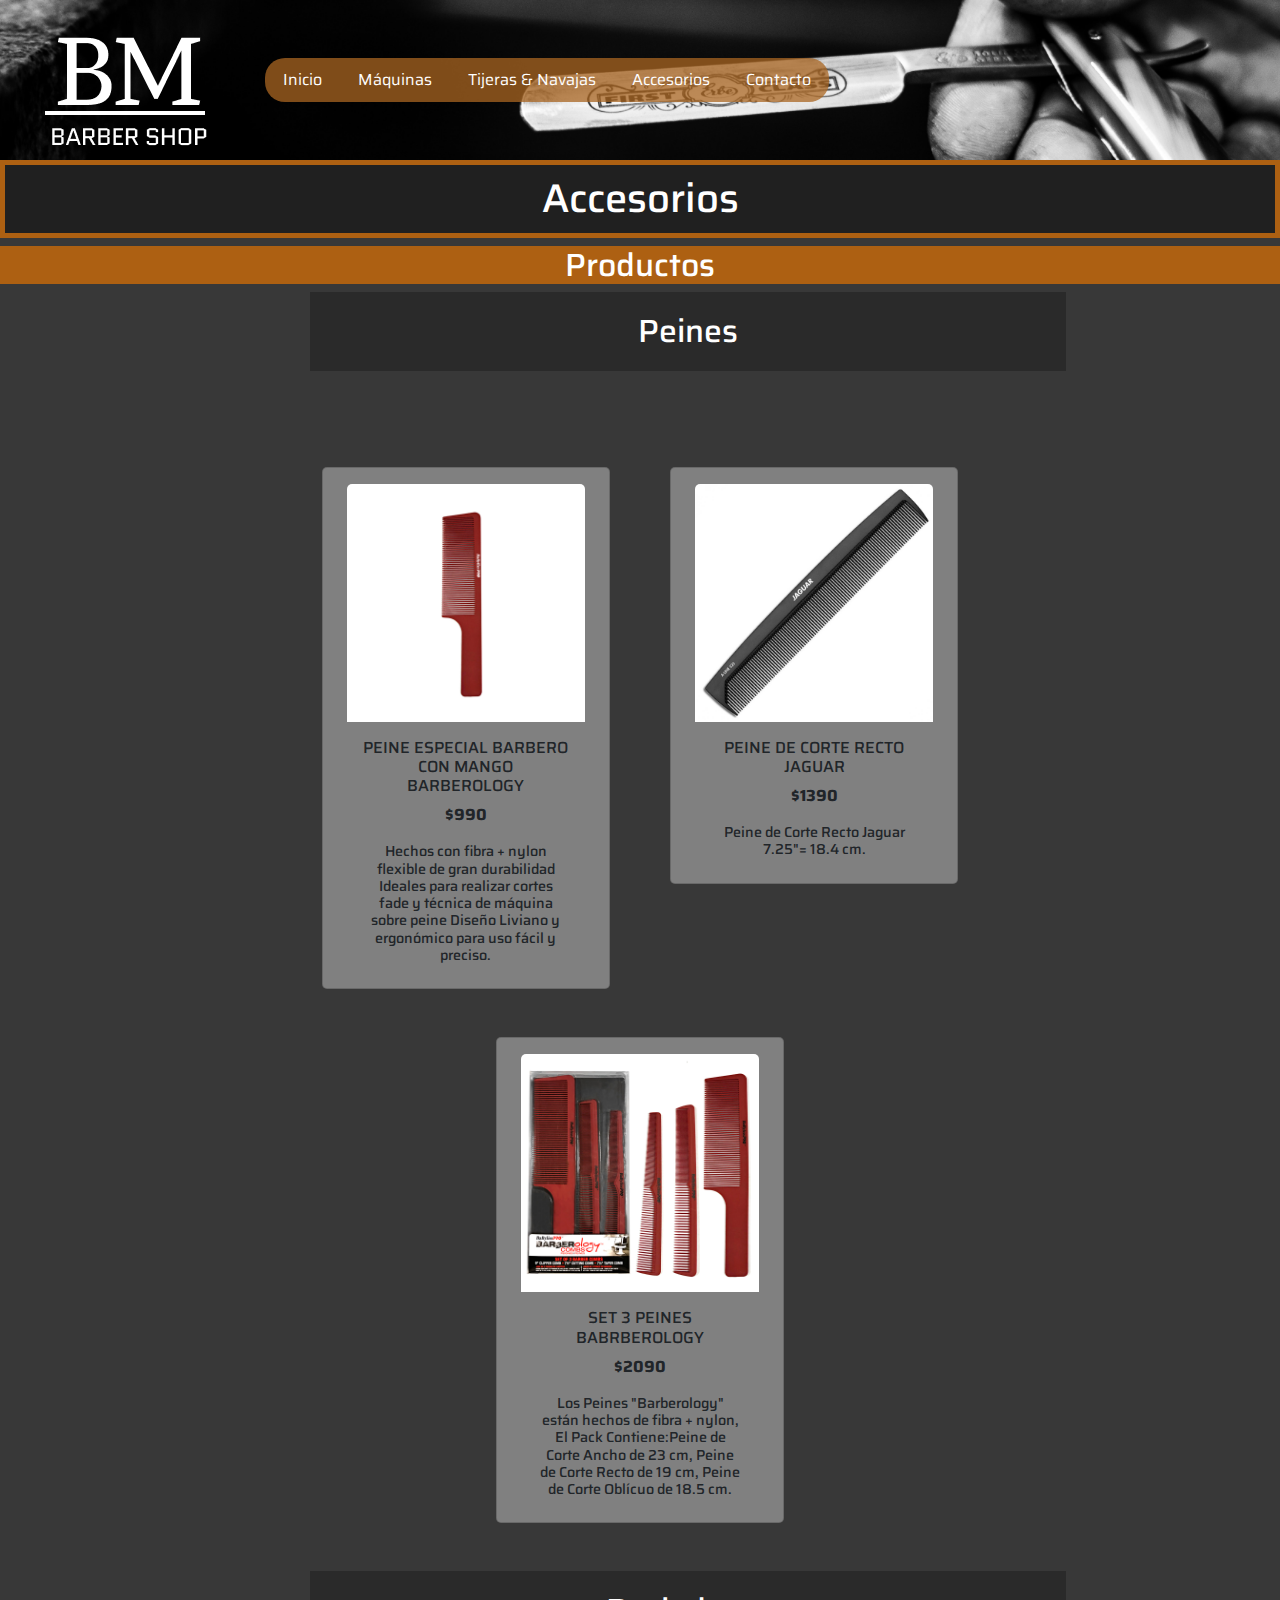
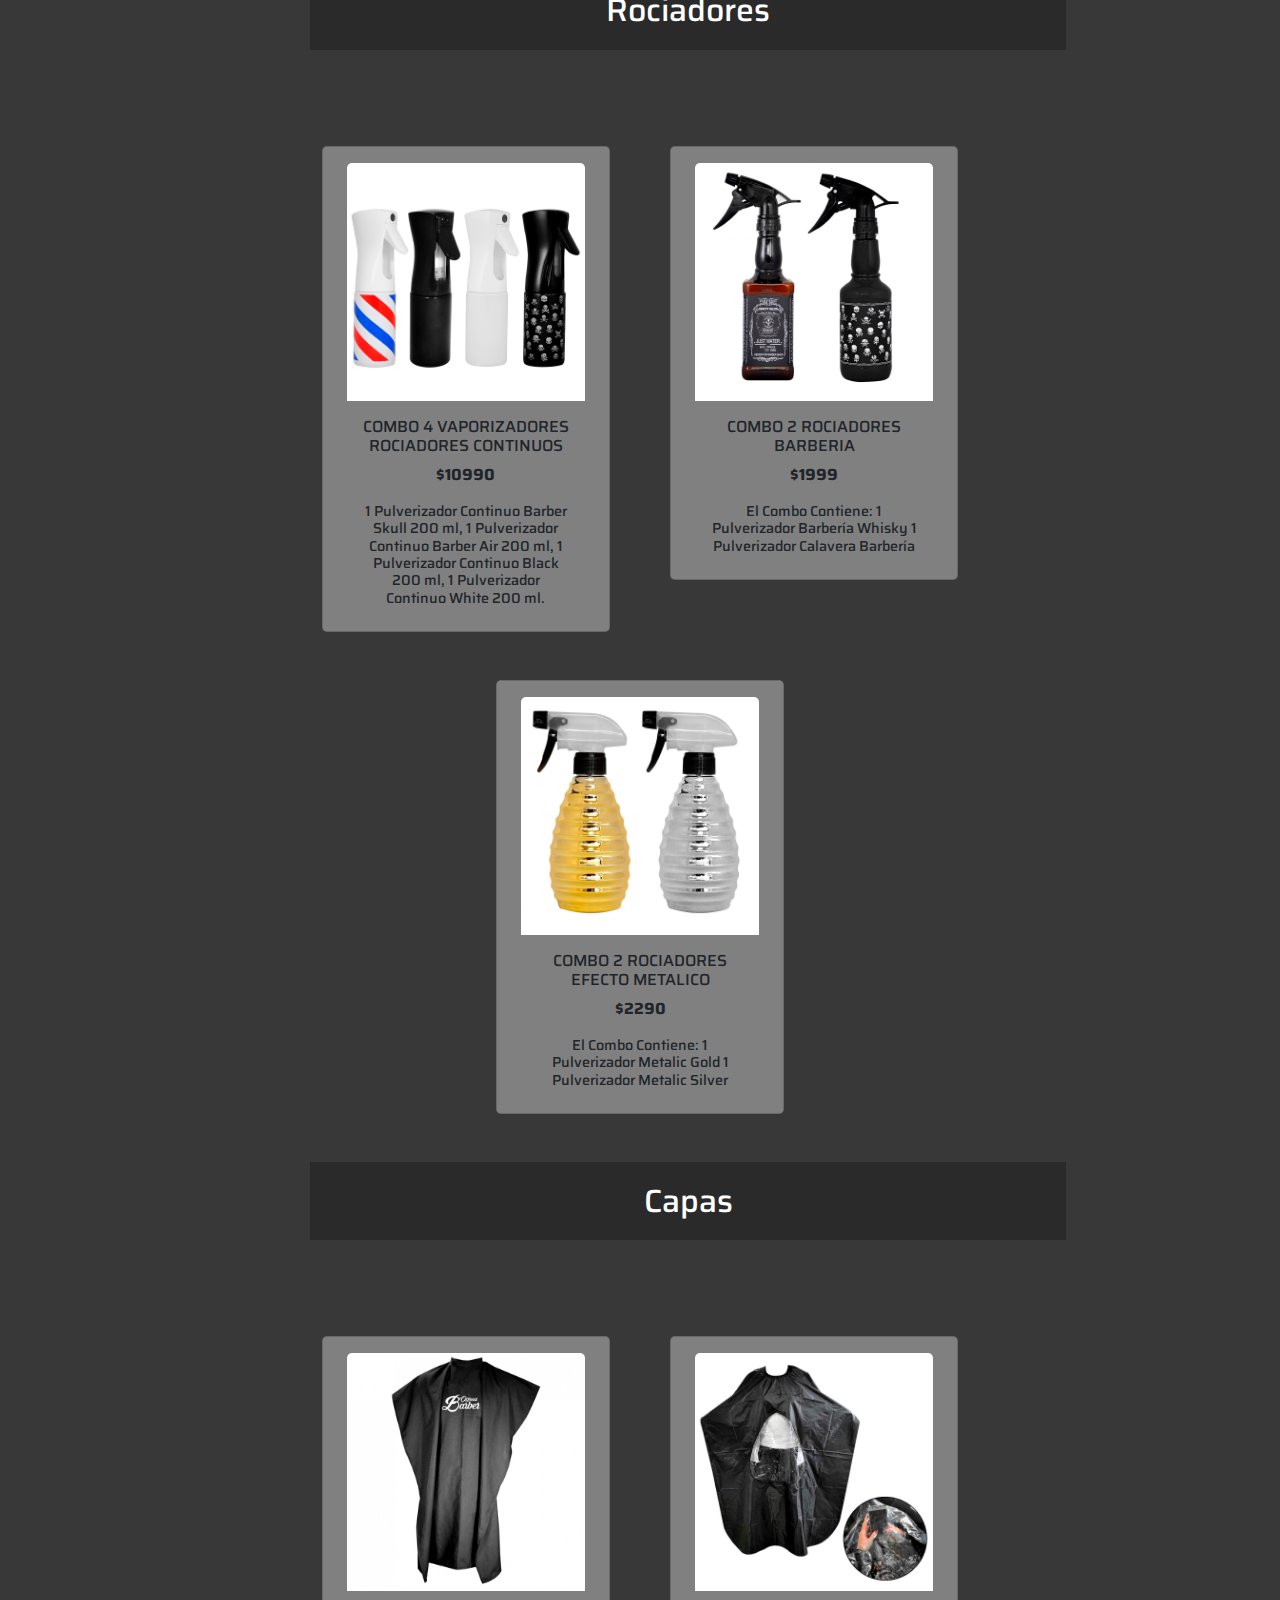
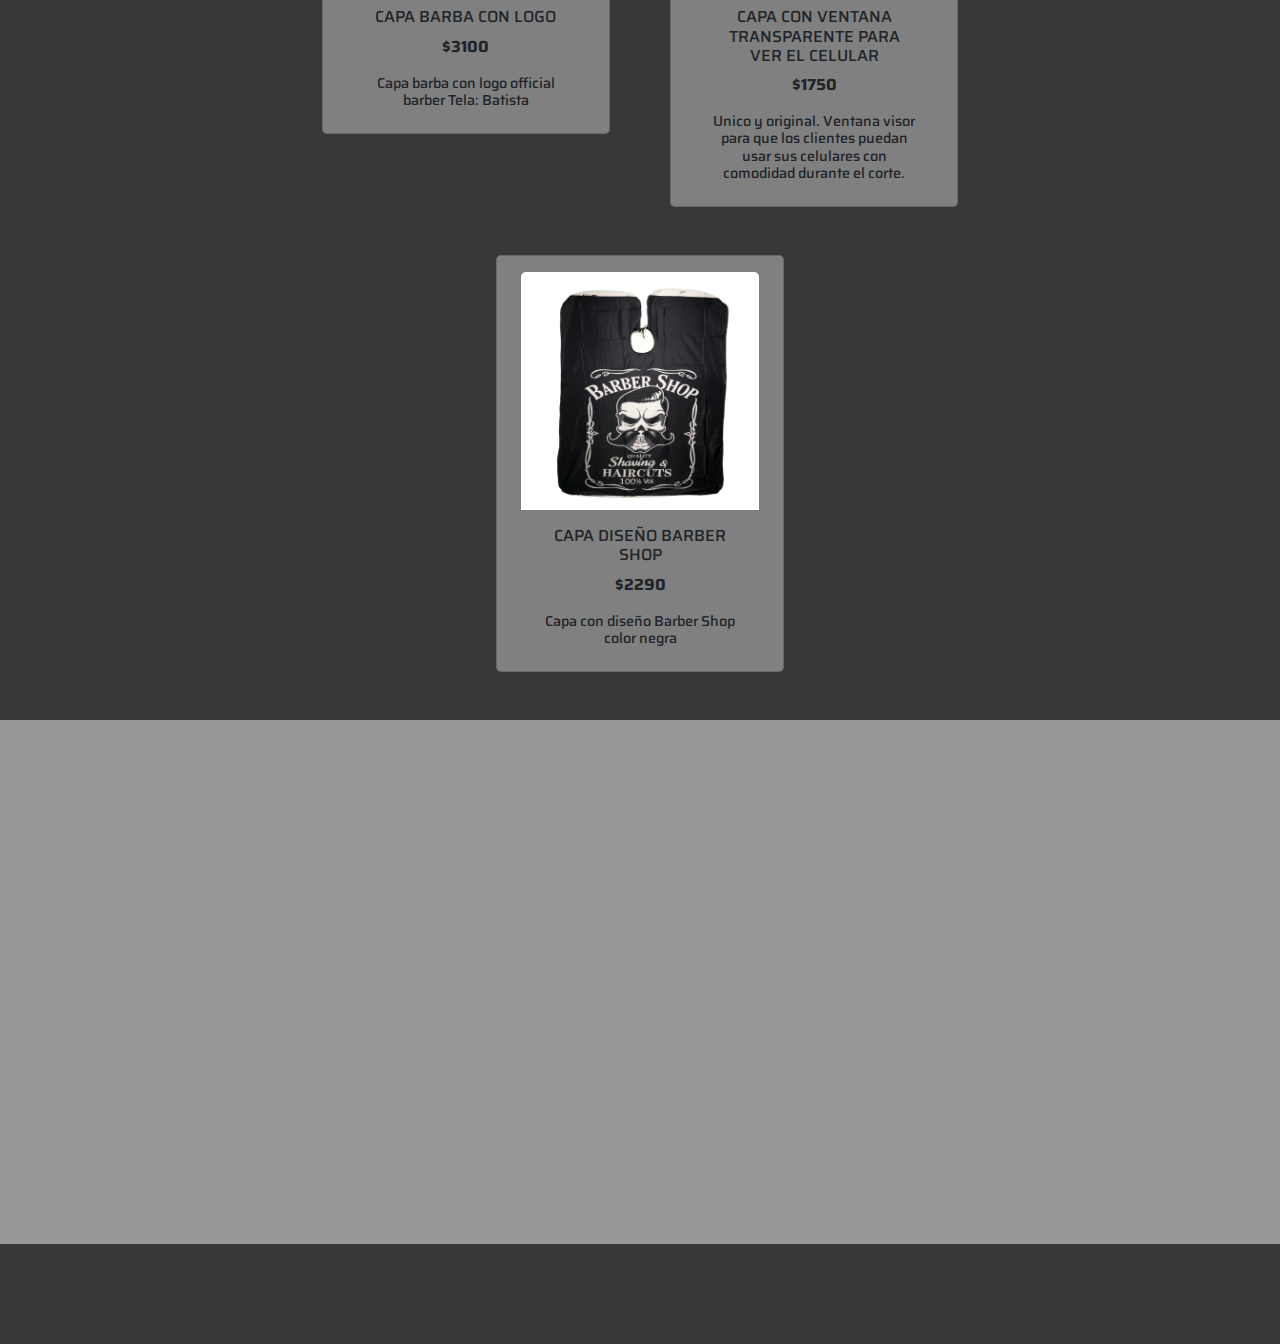
==== commit a7843b5e: "se agrego el codigo a las carpetas de scss" ====
--- a/pages/accesorios.html
+++ b/pages/accesorios.html
@@ -59,13 +59,6 @@
 
         <h2 class="textoh2">Productos</h2>
 
-        <div class="mainmaquinaslist">
-            <ul>
-                <li><a href="#peines">Peines</a></li>
-                <li><a href="#rociadores">Rociadores</a></li>
-                <li><a href="#capas">Capas</a></li>
-            </ul>
-        </div>
 
     <section class="container-fluid">
 
--- a/styles/styles.css
+++ b/styles/styles.css
@@ -1,509 +1,410 @@
-/* Reseteo universal */
-*{
-    margin: 0;
-    padding: 0;
-    box-sizing: border-box;
-}
-/*  Cierre de reseteo */
-
-body{
-    background-color: rgba(0, 0, 0, 0.779);
-    overflow: auto;
-}
-
-a{
-    text-decoration:none ;
-}
-/* Foto de fondo de barra de navegacion */
-
-.fondodebarradenav{
-    background-color: coral;
-    background-image: url(../assets/Fotonavajadfondonav.png);
-    background-repeat:no-repeat;
-    background-position: center;
-    background-size:cover;
-}
-@media(min-width:250px) and (max-width:576px){
-
-}
-
-/* cierre de foto de fondo de barra de navegacion */
-
-/* ----------LOGO --------------*/
-@media(min-width:250px) and (max-width:576px){
-    .logo{
-        width: auto;
-        height: 100px;
-    }
-    .logo img{
-        width: 100px;
-        height: 60px;
-    }
-    .contenedorLogo{
-        display: flex;
-        flex-direction: row;
-        justify-content: center;
-        align-items:flex-start;
-    }
-}
-@media(min-width:576px) and (max-width:1023px){
-    .contenedorLogo{
-        display: flex;
-        flex-direction: row;
-        justify-content: center;
-    }
-    .logo img{
-        width: 190px;
-    }
-}
-.logo{
+* {
+  margin: 0;
+  padding: 0;
+  box-sizing: border-box;
+}
+
+ul, ol {
+  list-style: none;
+}
+
+a {
+  text-decoration: none;
+}
+
+body {
+  background-color: rgba(0, 0, 0, 0.779);
+  overflow: auto;
+}
+
+.fondodebarradenav {
+  background-color: coral;
+  background-image: url(../assets/Fotonavajadfondonav.png);
+  background-repeat: no-repeat;
+  background-position: center;
+  background-size: cover;
+}
+
+.barnav {
+  display: flex;
+  flex-direction: row;
+  justify-content: start;
+}
+.barnav ul {
+  background-color: rgba(169, 101, 33, 0.7490196078);
+  border-radius: 20px;
+}
+.barnav ul li {
+  padding-inline: 10px;
+}
+.barnav ul li a {
+  color: white;
+  padding: 10px;
+  font-family: "Saira", sans-serif;
+  font-size: 1rem;
+}
+
+.barnav__animacion a:hover {
+  color: black;
+  transform: scale(1.2);
+}
+
+@media (min-width: 0px) and (max-width: 992px) {
+  .barnav ul {
+    width: 100%;
+    text-align: center;
+  }
+}
+.categorias-footer {
+  text-decoration: none;
+  list-style: none;
+  padding: 0;
+}
+.categorias-footer__li a {
+  text-decoration: none;
+  color: black;
+  font-size: 1.3rem;
+}
+
+.bg-color {
+  background-color: rgb(152, 152, 152);
+}
+
+.footer-texto {
+  font-family: "Orbitron", sans-serif;
+}
+
+@media (min-width: 992px) {
+  .footer-h {
+    height: auto;
+  }
+  .footer-contenido {
     display: flex;
     flex-direction: row;
-    justify-content: flex-start;
-}
-
-/* --------------CIERRE DE LOGO ----------*/
-
-/* INICIO H1 */
-@media(min-width:250px) and (max-width:382px){
-    .h1 h1{
-        font-size: 0.8rem;
-        display: inline;
-        justify-content: center;
-    }
-}
-@media(min-width:382px) and (max-width:576px){
-    .h1 h1{
-        font-size: 0.8rem;
-        display: inline;
-        justify-content: center;
-    }
-}
-.h1{
-    background-color: rgba(2, 2, 2, 0.9);
-    color:rgba(155, 148, 148, 0.907);
+    justify-content: space-between;
+    align-items: flex-start;
+  }
+}
+.logo {
+  display: flex;
+  flex-direction: row;
+  justify-content: flex-start;
+}
+
+@media (min-width: 250px) and (max-width: 576px) {
+  .logo {
+    width: auto;
+    height: 100px;
+  }
+  .logo img {
+    width: 100px;
+    height: 60px;
+  }
+  .contenedorLogo {
+    display: flex;
+    flex-direction: row;
+    justify-content: center;
+    align-items: flex-start;
+  }
+}
+@media (min-width: 576px) and (max-width: 1023px) {
+  .contenedorLogo {
+    display: flex;
+    flex-direction: row;
+    justify-content: center;
+  }
+  .logo img {
+    width: 190px;
+  }
+}
+.h1 {
+  background-color: rgba(2, 2, 2, 0.9);
+  color: rgba(155, 148, 148, 0.907);
+  font-size: 0.8rem;
+  font-family: "Saira", sans-serif;
+  display: flex;
+  justify-content: center;
+  align-items: center;
+  height: 100px;
+  width: 100%;
+}
+
+@media (min-width: 250px) and (max-width: 382px) {
+  .h1 h1 {
     font-size: 0.8rem;
-    font-family: 'Saira', sans-serif;
+    display: inline;
+    justify-content: center;
+  }
+}
+@media (min-width: 382px) and (max-width: 576px) {
+  .h1 h1 {
+    font-size: 0.8rem;
+    display: inline;
+    justify-content: center;
+  }
+}
+.textoh1 {
+  text-align: center;
+  color: white;
+  background-color: rgba(22, 22, 22, 0.693);
+  padding: 10px;
+  font-family: "Saira", sans-serif;
+  border: 5px solid rgb(173, 96, 18);
+}
+
+.h2categoriasinicio {
+  font-family: "Saira", sans-serif;
+  text-align: center;
+  font-size: 2rem;
+  color: white;
+  padding: 15px;
+  border-radius: 20px;
+  background-color: rgba(169, 101, 33, 0.7490196078);
+}
+@media (min-width: 250px) and (max-width: 576px) {
+  .h2categoriasinicio {
+    margin-top: 5px;
+    font-size: 0.5rem;
+  }
+  main .h2categoriasinicio {
+    font-size: 1.3rem;
+  }
+}
+
+.textoh2 {
+  text-align: center;
+  color: white;
+  font-family: "Saira", sans-serif;
+  background-color: rgb(173, 96, 18);
+}
+
+.btnestilo {
+  background-color: rgba(169, 101, 33, 0.7490196078);
+  border: 3px solid rgba(0, 0, 0, 0.54);
+}
+
+.productos {
+  color: white;
+  font-size: 2rem;
+  font-family: "Saira", sans-serif;
+  text-align: center;
+  background-color: rgba(0, 0, 0, 0.244);
+  margin-top: 20px;
+  padding: 20px;
+}
+
+.tarjproductos {
+  background-color: gray;
+  font-family: "Saira", sans-serif;
+  height: auto;
+  border-radius: 5px;
+}
+.tarjproductos h4 {
+  font-size: 0.9rem;
+}
+
+.fotofondocontacto {
+  background-image: url(../assets/fotocontactofondo01.jpg);
+  height: 100vh;
+  background-repeat: no-repeat;
+  background-size: cover;
+}
+
+form {
+  color: white;
+  font-family: "Saira", sans-serif;
+  height: auto;
+  width: auto;
+  margin: 0 auto;
+  padding: 2rem;
+  background: rgba(128, 128, 128, 0.49);
+}
+form div h1 {
+  align-items: center;
+}
+
+.div-dentro-del-form {
+  display: flex;
+  flex-direction: column;
+}
+
+.contacto-form {
+  padding: 0;
+  margin: 15px;
+  display: flex;
+  gap: 15px;
+}
+
+.formcontacto {
+  height: auto;
+  width: 400px;
+}
+
+.btnform {
+  color: white;
+  font-size: 2rem;
+  font-weight: bold;
+  background-color: rgba(225, 85, 85, 0.615);
+  width: 200px;
+  padding: 10px;
+}
+
+.categoriasinicio {
+  display: flex;
+  flex-direction: row;
+  justify-content: space-evenly;
+  padding: 30px;
+}
+
+@media (min-width: 250px) and (max-width: 700px) {
+  main .categoriasinicio {
     display: flex;
+    flex-direction: column;
     justify-content: center;
     align-items: center;
-    height: 100px;
-    width: 100%;
-
-}
-/* CIERRE H1 */
-/* Barra de navegacion */
-.barnav{
-    display: flex;
-    flex-direction: row;
-    justify-content: start;
-    
-}
-.barnav ul{
-    background-color: #a96521bf;
-    border-radius: 20px;
-    /* padding-inline: 25px; */
-}
-.barnav li{
-    padding-inline: 10px;
-}
-.barnav a{
-    color: white;
+    gap: 50px;
+  }
+  main .tarjetainicio {
+    width: 300px;
+    height: 500px;
+  }
+  main .tarjetainicio-dos {
+    width: 300px;
+    height: 500px;
+  }
+  main .tarjetainicio-tres {
+    width: 300px;
+    height: 500px;
+  }
+  main .tarjetainicio-cuatro {
+    width: 300px;
+    height: 500px;
+  }
+  main .botontarjetainicio {
+    font-size: 1.5rem;
+  }
+  main .botontarjetainicio-dos {
+    font-size: 1.3rem;
+    width: 200px;
+  }
+}
+@media (min-width: 576px) and (max-width: 930px) {
+  main .categoriasinicio {
     padding: 10px;
-    font-family: 'Saira', sans-serif;
-    font-size: 1rem;
-}
-.barnav__animacion a:hover{
-    color: black;
-    transform: scale(1.2);
-}
-@media(min-width:0px) and (max-width:992px){
-    .barnav ul{
-        width: 100%;
-        text-align: center;
-    }
-}
-.btnestilo{
-    background-color: #a96521bf;
-    border: 3px solid rgba(0, 0, 0, 0.54);
-} 
-
-/* Comienzo fotos con link a los archivos pag principal */
-/* -----CATEGORIAS INICIO------ */
-.productos{
-    color: white;
-    font-size: 2rem;
-    font-family: 'Saira', sans-serif;
-    text-align: center;
-    background-color: rgba(0, 0, 0, 0.244);
-
-    margin-top: 20px;
-    padding: 20px;
-    
-
-}
-/* CATEGORIAS INICIO TITULO */
-@media(min-width:250px) and (max-width:576px){
-    .h2categoriasinicio{
-        margin-top: 5px;
-        font-size: 0.5rem;
-    }
-    main .h2categoriasinicio{
-        font-size: 1.3rem;
-    }
-}
-
-.h2categoriasinicio{
-    font-family: 'Saira', sans-serif;
-    text-align: center;
-    font-size: 2rem;
-    color: white;
-    padding: 15px;
-    border-radius: 20px;
-    background-color: #a96521bf;
-}
-/* CIERRE CATEGORIAS INICIO TITULO */
-
-/* -----TARJETAS INICIO------- */
-@media(min-width:250px) and (max-width:700px){
-    main .categoriasinicio{
-        display: flex;
-        flex-direction: column;
-        justify-content: center;
-        align-items: center;
-        gap: 50px;
-    }
-    main .tarjetainicio{
-        width: 300px;
-        height: 500px;
-    }
-    main .tarjetainicio-dos{
-        width: 300px;
-        height: 500px;
-    }
-    main .tarjetainicio-tres{
-        width: 300px;
-        height: 500px;
-    }
-    main .tarjetainicio-cuatro{
-        width: 300px;
-        height: 500px;
-    }
-    main .botontarjetainicio{
-        font-size: 1.5rem;
-    }
-    main .botontarjetainicio-dos{
-        font-size: 1.3rem;
-        width: 200px;
-    }
-}
-@media(min-width:576px) and (max-width:930px){
-    main .categoriasinicio{
-        padding: 10px;
-        margin: 10px;
-    }
-    main .tarjetainicio{
-        width: 290px;
-        height: 500px;
-    }
-    main .tarjetainicio-dos{
-        width: 290px;
-        height: 500px;
-    }
-    main .tarjetainicio-tres{
-        width: 290px;
-        height: 500px;
-    }
-    main .tarjetainicio-cuatro{
-        width: 290px;
-        height: 500px;
-    }
-    main .botontarjetainicio{
-        font-size: 1.3rem;
-    }
-    main .botontarjetainicio-dos{
-        font-size: 1.3rem;
-        width: 200px;
-    } 
-}
-.categoriasinicio{
-    display: flex;
-    flex-direction: row;
-    justify-content: space-evenly;
-    padding: 30px;
-}
-
-.tarjetainicio{
-    background-image: url(../assets/Fotorecortadamaquina.png);
-    background-repeat: no-repeat;
-    height: 605px;
-    width: 420px;
-    border: 3px solid gray;
-}
-.tarjetainicio ,a{
-    display: flex;
-    flex-direction: column;
-    justify-content:flex-end;
-    align-items:center;
-    
-}
-.botontarjetainicio{
-    text-decoration: none;
-    color: black;
-    font-size: 2rem;
-    background-color: white;
-    border:5px solid gray;
-    height: auto;
+    margin: 10px;
+  }
+  main .tarjetainicio {
+    width: 290px;
+    height: 500px;
+  }
+  main .tarjetainicio-dos {
+    width: 290px;
+    height: 500px;
+  }
+  main .tarjetainicio-tres {
+    width: 290px;
+    height: 500px;
+  }
+  main .tarjetainicio-cuatro {
+    width: 290px;
+    height: 500px;
+  }
+  main .botontarjetainicio {
+    font-size: 1.3rem;
+  }
+  main .botontarjetainicio-dos {
+    font-size: 1.3rem;
     width: 200px;
-    margin-block-end:40px;
-    font-family: 'Saira', sans-serif;
-}
-.botontarjetainicio:hover{
-    border:5px solid rgb(255, 255, 255);
-    color: white;
-    background-color: rgb(0, 0, 0);
-}
-
-.tarjetainicio-dos{
-    background-image: url(../assets/Fotorecortadatijenav.png);
-    background-repeat: no-repeat;
-    height: 605px;
-    width: 420px;
-    border: 3px solid gray;
-}
-.botontarjetainicio-dos{
-    text-decoration: none;
-    color: black;
-    font-size: 2rem;
-    background-color: white;
-    border:5px solid gray;
-    height: auto;
-    width: 300px;
-    margin-block-end:40px;
-    font-family: 'Saira', sans-serif;
-}
-.tarjetainicio-dos ,a{
-    display: flex;
-    flex-direction: column;
-    justify-content:flex-end;
-    align-items:center;
-    
-}
-.botontarjetainicio-dos:hover{
-    border:5px solid rgb(255, 255, 255);
-    color: white;
-    background-color: rgb(0, 0, 0);
-}
-
-.tarjetainicio-tres{
-    background-image: url(../assets/iniciocontacto.png);
-    background-repeat: no-repeat;
-    height: 605px;
-    width: 420px;
-    border: 3px solid gray;
-}
-.tarjetainicio-tres ,a{
-    display: flex;
-    flex-direction: column;
-    justify-content:flex-end;
-    align-items:center;
-    
-}
-
-.tarjetainicio-cuatro{
-    background-image: url(../assets/Fotorecortadaaccesorioswss.png);
-    background-repeat: no-repeat;
-    height: 605px;
-    width: 420px;
-    border: 3px solid gray;
-}
-.tarjetainicio-cuatro , a{
-    display: flex;
-    flex-direction: column;
-    justify-content:flex-end;
-    align-items:center;
-}
-/* ----- CIERRE CATEGORIAS------ */
-/* CIERRE DE  fotos con link a los archivos pag principal*/
-/* TARJETAS */
-/* .tarjproductos{
-    background-color: gray;
-    width: 300px;
-    height: 835px;
-    display: inline-block;
-    margin: 40px;
-    font-family: 'Saira', sans-serif;
-
-    display: flex;
-    flex-direction: column;
-    align-items: center;
-}
-.tarjproductos,h3{
-    padding: 5px;
-}
-.tarjproductos,h4{
-    padding: 10px;
-    text-align: center;
-}
-.tarjproductos,p{
-    padding: 2px;
-    font-weight: bold;
-}
-.tarjproductosimg{
-    height: 300px;
-    width: 300px;
-    padding: 0;
-}
-.divtarjproductos{
-    width: 100vw;
-    display: flex;
-    flex-direction: row;
-    justify-content: space-around;
-}
-.tarjproductos:hover{
-    background-color: black;
-    color: white;
-} */
-.tarjproductos{
-    background-color: gray;
-    font-family: 'Saira', sans-serif;
-    height: auto;
-    border-radius: 5px;
-}
-.tarjproductos h4{
-    font-size: 0.9rem;
-}
-
-
-
-
-/* Cierre de tarjetas */
-
-/* Contacto */
-.fotofondocontacto{
-    background-image: url(../assets/fotocontactofondo01.jpg);
-    height: 100vh;
-    background-repeat:no-repeat;
-    background-size: cover;
-}
-form{
-    color: white;
-    font-family: 'Saira', sans-serif;
-    height: auto;
-    width: auto;
-    margin :0 auto;
-    padding: 2rem;
-    background : rgba(128, 128, 128, 0.49);
-}
-form,div,h1{
-    align-items: center;
-    
-}
-.div-dentro-del-form{
-    display: flex;
-    flex-direction: column;
-}
-.contacto-form{
-    padding: 0;
-    margin: 15px;
-    display: flex;
-    gap: 15px;
-}
-
-.formcontacto{
-    
-    height: auto;
-    width: 400px;
-}
-.btnform{
-    color: white;
-    font-size: 2rem;
-    font-weight: bold;
-    background-color: rgba(225, 85, 85, 0.615);
-    width: 200px;
-    padding: 10px;
-}
-/* cierre contacto */
-
-.textoh1{
-    text-align: center;
-    color: white;
-    background-color: rgba(22, 22, 22, 0.693);
-    padding: 10px;
-    font-family: 'Saira', sans-serif;
-    border: 5px solid rgb(173, 96, 18);
-}
-.textoh2{
-    text-align: center;
-    color: white;
-    font-family: 'Saira', sans-serif;
-    background-color: rgb(173, 96, 18);
-}
-.mainmaquinaslist a{
-    color: white;
-    font-family: 'Saira', sans-serif;
-    
-}
-.mainmaquinaslist li{
-    display: inline-block;
-    padding: 20px;
-}
-.mainmaquinaslist ul{
-    width: fit-content;
-    margin: 0 auto;
-    margin-top: 1%;
-    background-color:rgb(173, 96, 18)
-}
-.mainmaquinaslist,a:hover{
-    color: black;
-}
-
-
-/* -----COMIENZO DE FOOTER------ */
-@media(min-width:992px){
-    .footer-h{
-        height: auto;
-    }
-    .footer-contenido{
-        display: flex;
-        flex-direction: row;
-        justify-content: space-between;
-        align-items: flex-start;
-    }
-}
-.bg-color{
-    background-color: rgb(152, 152, 152);
-}
-.categorias-footer{
-    text-decoration: none;
-    list-style: none;
-    padding: 0;
-}
-.categorias-footer__li a{
-    text-decoration: none;
-    color: black;
-    font-size: 1.3rem;
-}
-.footer-texto{
-    font-family: 'Orbitron', sans-serif;
-    
-}
-
-/* CIERRE FOOTER CATEGORIAS */
-
-/* REDES */
-
-
-/* CIERRE REDES */
-
-
-/* PAGO */
-
-/* CIERRE PAGO */
-
-/* -----CIERRE DE FOOTER------ */
-
-
-
-
-
+  }
+}
+.tarjetainicio {
+  background-image: url(../assets/Fotorecortadamaquina.png);
+  background-repeat: no-repeat;
+  height: 605px;
+  width: 420px;
+  border: 3px solid gray;
+}
+.tarjetainicio a {
+  display: flex;
+  flex-direction: column;
+  justify-content: flex-end;
+  align-items: center;
+}
+
+.botontarjetainicio {
+  text-decoration: none;
+  color: black;
+  font-size: 2rem;
+  background-color: white;
+  border: 5px solid gray;
+  height: auto;
+  width: 200px;
+  margin-block-end: 40px;
+  font-family: "Saira", sans-serif;
+}
+.botontarjetainicio:hover {
+  border: 5px solid rgb(255, 255, 255);
+  color: white;
+  background-color: rgb(0, 0, 0);
+}
+
+.tarjetainicio-dos {
+  background-image: url(../assets/Fotorecortadatijenav.png);
+  background-repeat: no-repeat;
+  height: 605px;
+  width: 420px;
+  border: 3px solid gray;
+}
+.tarjetainicio-dos a {
+  display: flex;
+  flex-direction: column;
+  justify-content: flex-end;
+  align-items: center;
+}
+
+.botontarjetainicio-dos {
+  text-decoration: none;
+  color: black;
+  font-size: 2rem;
+  background-color: white;
+  border: 5px solid gray;
+  height: auto;
+  width: 300px;
+  margin-block-end: 40px;
+  font-family: "Saira", sans-serif;
+}
+.botontarjetainicio-dos:hover {
+  border: 5px solid rgb(255, 255, 255);
+  color: white;
+  background-color: rgb(0, 0, 0);
+}
+
+.tarjetainicio-tres {
+  background-image: url(../assets/iniciocontacto.png);
+  background-repeat: no-repeat;
+  height: 605px;
+  width: 420px;
+  border: 3px solid gray;
+}
+.tarjetainicio-tres a {
+  display: flex;
+  flex-direction: column;
+  justify-content: flex-end;
+  align-items: center;
+}
+
+.tarjetainicio-cuatro {
+  background-image: url(../assets/Fotorecortadaaccesorioswss.png);
+  background-repeat: no-repeat;
+  height: 605px;
+  width: 420px;
+  border: 3px solid gray;
+}
+.tarjetainicio-cuatro a {
+  display: flex;
+  flex-direction: column;
+  justify-content: flex-end;
+  align-items: center;
+}
+
+/*# sourceMappingURL=styles.css.map */
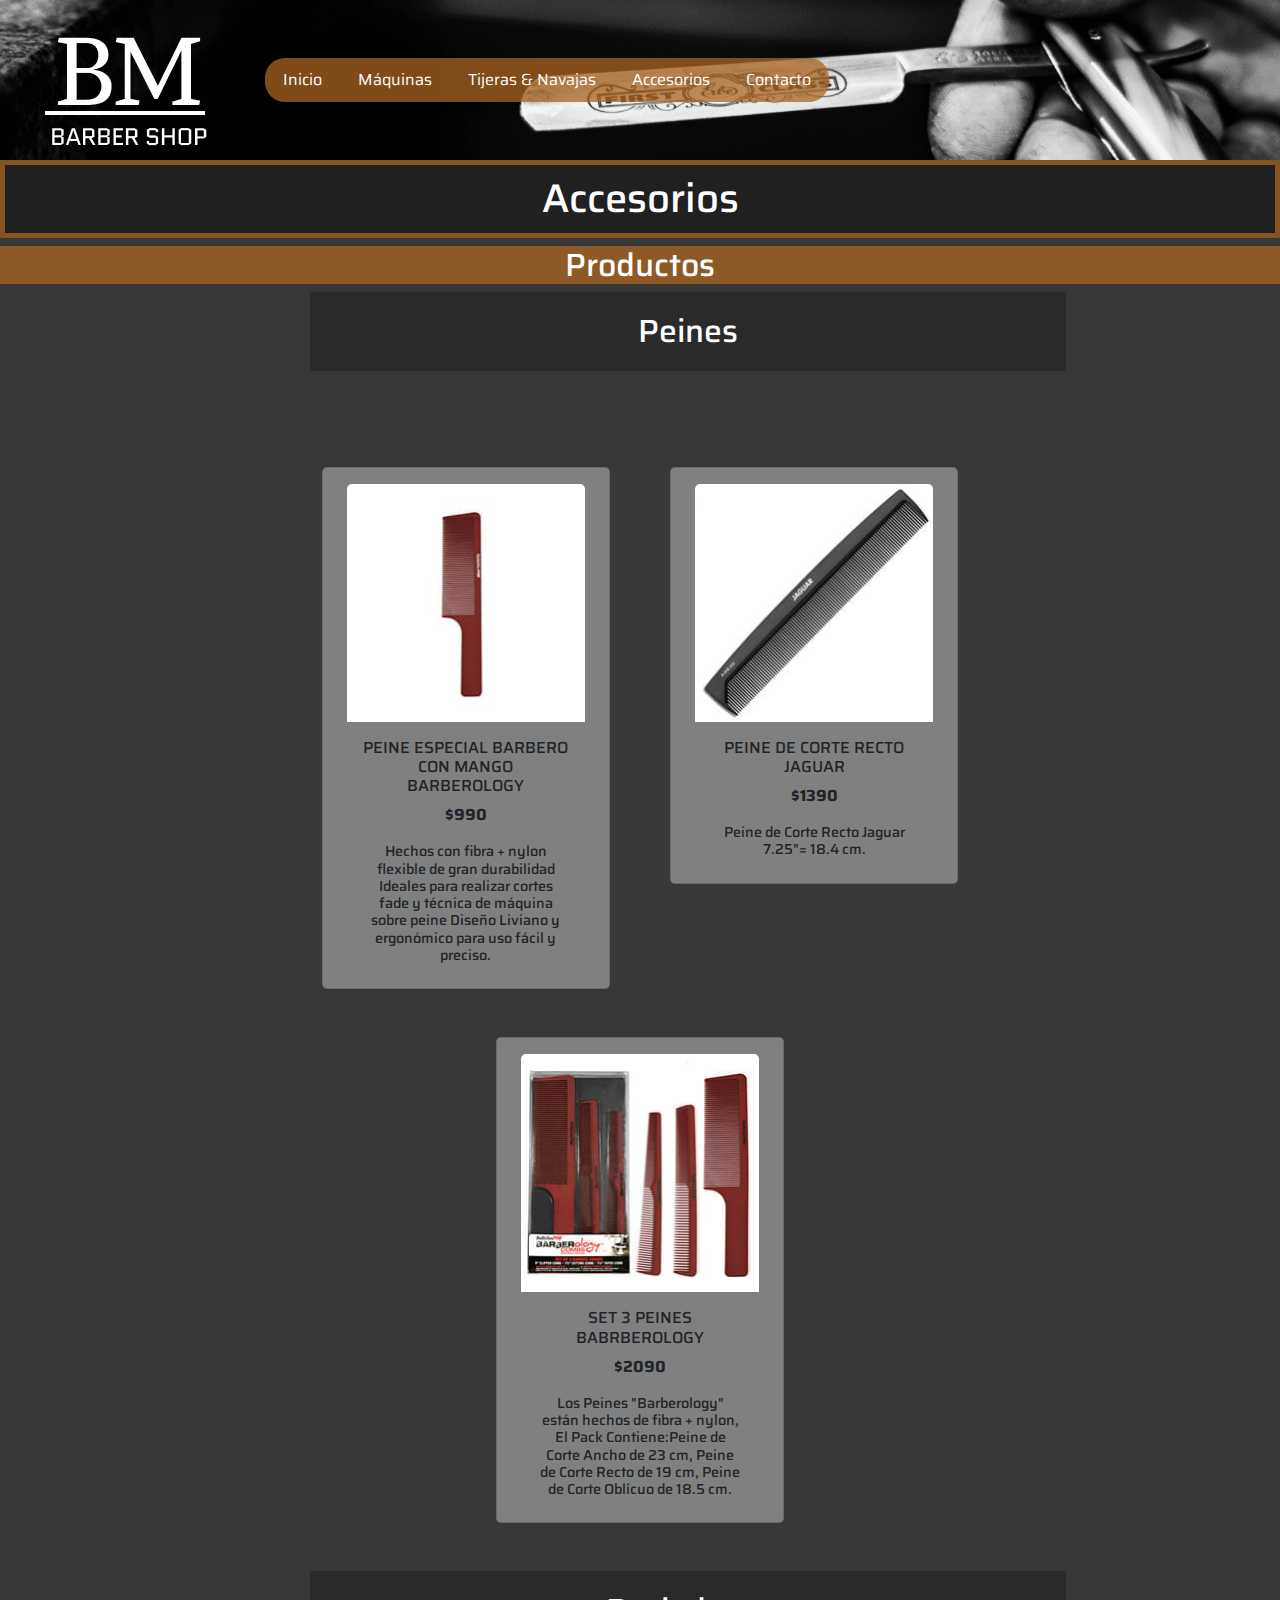
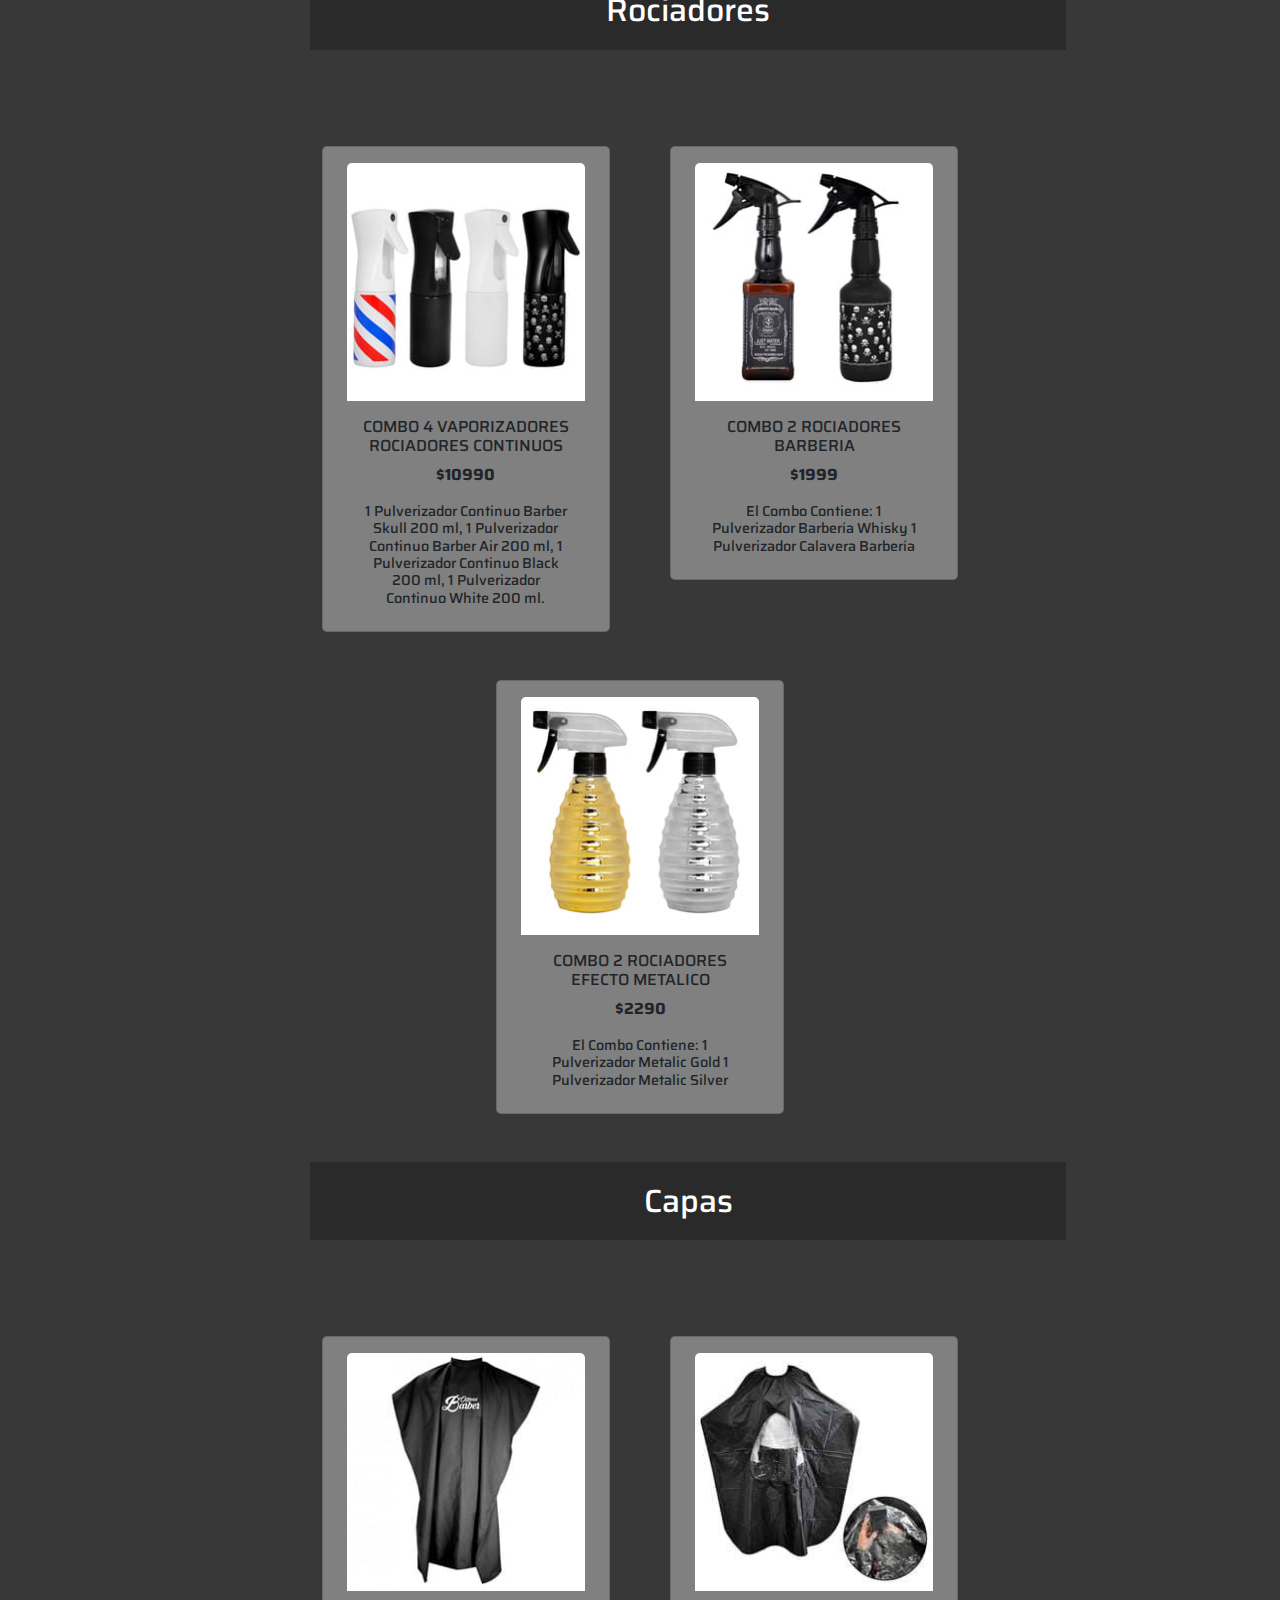
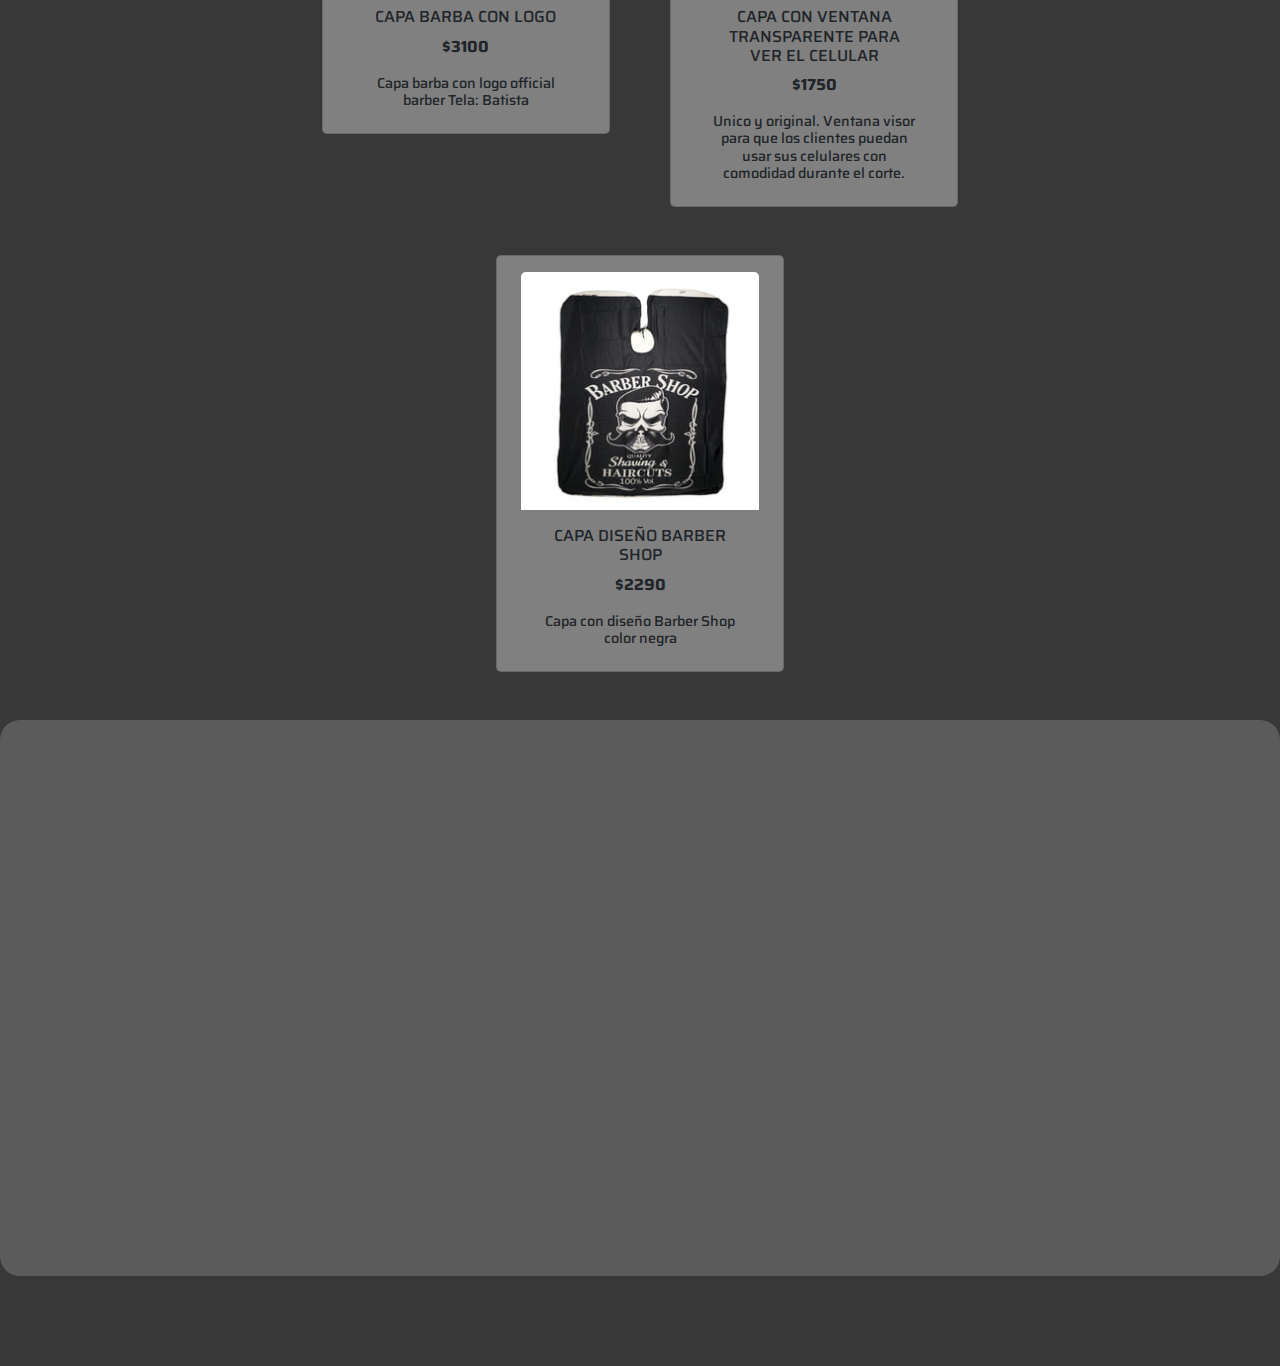
==== commit a12679e1: "se agregaron cosas de SEO" ====
--- a/pages/accesorios.html
+++ b/pages/accesorios.html
@@ -23,7 +23,7 @@
             <div class="container-fluid">
                 <div class=" navbar-brand logo">
                     <a href="../index.html">
-                        <img src="../assets/logo2.0.png" alt="Logo Barber Shop">
+                        <img src="../assets/logo2.0.png" loading="lazy" alt="Logo Barber Shop">
                     </a>
                 </div>
                 <button class="navbar-toggler btnestilo" type="button" data-bs-toggle="collapse" data-bs-target="#navbarNav"
@@ -71,7 +71,7 @@
 
                     <div class="card tarjproductos" style="width: 18rem">
 
-                        <img src="../assets/peine01.jpg" class="card-img-top mt-3" alt="peine con mango">
+                        <img src="../assets/peine01.jpg" loading="lazy" class="card-img-top mt-3" alt="peine con mango">
 
                         <div class="text-center m-3">
                             <h3 class="fs-6">PEINE ESPECIAL BARBERO CON MANGO BARBEROLOGY</h3>
@@ -83,7 +83,7 @@
 
                     <div class=" card tarjproductos" style="width: 18rem">
 
-                        <img src="../assets/peine02.jpg" class="card-img-top mt-3" alt="peine de corte recto">
+                        <img src="../assets/peine02.jpg" loading="lazy" class="card-img-top mt-3" alt="peine de corte recto">
 
                         <div class="text-center m-3">
                             <h3 class="fs-6">PEINE DE CORTE RECTO JAGUAR</h3>
@@ -94,7 +94,7 @@
 
                     <div class=" card tarjproductos" style="width: 18rem">
 
-                        <img src="../assets/peine03.jpg" class="card-img-top mt-3" alt="set 3 peines">
+                        <img src="../assets/peine03.jpg" loading="lazy" class="card-img-top mt-3" alt="set 3 peines">
 
                         <div class="text-center m-3">
                             <h3 class="fs-6">SET 3 PEINES BABRBEROLOGY</h3>
@@ -109,7 +109,7 @@
                 
                     <div class="card tarjproductos" style="width: 18rem">
 
-                        <img src="../assets/reciador01.jpg" class="card-img-top mt-3" alt="combo 4 rociadores">
+                        <img src="../assets/reciador01.jpg" loading="lazy" class="card-img-top mt-3" alt="combo 4 rociadores">
 
                         <div class="text-center m-3">
                             <h3 class="fs-6">COMBO 4 VAPORIZADORES ROCIADORES CONTINUOS</h3>
@@ -122,7 +122,7 @@
 
                     <div class="card tarjproductos" style="width: 18rem">
 
-                        <img src="../assets/rociador02.jpg" class="card-img-top mt-3" alt="combo 2 rociadores">
+                        <img src="../assets/rociador02.jpg" loading="lazy" class="card-img-top mt-3" alt="combo 2 rociadores">
 
                         <div class="text-center m-3">
                             <h3 class="fs-6">COMBO 2 ROCIADORES BARBERIA</h3>
@@ -133,7 +133,7 @@
 
                     <div class="card tarjproductos" style="width: 18rem">
 
-                        <img src="../assets/pulberisador03.jpg" class="card-img-top mt-3" alt="combo 2 rociadores">
+                        <img src="../assets/pulberisador03.jpg" loading="lazy" class="card-img-top mt-3" alt="combo 2 rociadores">
 
                         <div class="text-center m-3">
                             <h3 class="fs-6">COMBO 2 ROCIADORES EFECTO METALICO</h3>
@@ -146,7 +146,7 @@
                 
                     <div class="card tarjproductos" style="width: 18rem">
 
-                        <img src="../assets/capas01.jpg" class="card-img-top mt-3" alt="capa">
+                        <img src="../assets/capas01.jpg" loading="lazy" class="card-img-top mt-3" alt="capa">
 
                         <div class="text-center m-3">
                             <h3 class="fs-6">CAPA BARBA CON LOGO</h3>
@@ -158,7 +158,7 @@
 
                     <div class="card tarjproductos" style="width: 18rem">
 
-                        <img src="../assets/capa02.jpg" class="card-img-top mt-3" alt="capa para ver celular">
+                        <img src="../assets/capa02.jpg" loading="lazy" class="card-img-top mt-3" alt="capa para ver celular">
 
                         <div class="text-center m-3">
                             <h3 class="fs-6">CAPA CON VENTANA TRANSPARENTE PARA VER EL CELULAR</h3>
@@ -170,7 +170,7 @@
 
                     <div class="card tarjproductos" style="width: 18rem">
 
-                        <img src="../assets/capa03.jpg" class="card-img-top mt-3" alt="capa con diseño">
+                        <img src="../assets/capa03.jpg" loading="lazy" class="card-img-top mt-3" alt="capa con diseño">
 
                         <div class="text-center m-3">
                             <h3 class="fs-6">CAPA DISEÑO BARBER SHOP</h3>
@@ -196,7 +196,7 @@
             <div class="row">
     
                 <div class="d-flex flex-column align-items-center p-5" data-aos="flip-left" data-aos-duration="2000">
-                    <img src="../assets/logo2.0.png"  alt="foto del logo">
+                    <img src="../assets/logo2.0.png"  loading="lazy" alt="foto del logo">
                 </div>
                 <div class="footer-contenido">
                     <div class="py-3 col-lg-3" data-aos="fade-up" data-aos-duration="2000">
@@ -204,11 +204,11 @@
     
                         <div class="p-3 d-flex flex-column">
                             <ul class="categorias-footer">
-                                <li class="categorias-footer__li p-1"><a href="maquinas.html">Máquinas</a></li>
-                                <li class="categorias-footer__li p-1"><a href="tijerasynavajas.html">Tijeras Y
-                                            Navajas</a></li>
-                                <li class="categorias-footer__li p-1"><a href="accesorios.html">Accesorios</a></li>
-                                <li class="categorias-footer__li p-1"><a href="contacto.html">Contacto</a></li>
+                                <li class="categorias-footer__li p-1"><a href="maquinas.html"><h4>Máquinas</h4></a></li>
+                                <li class="categorias-footer__li p-1"><a href="tijerasynavajas.html"><h4>Tijeras Y
+                                            Navajas</h4></a></li>
+                                <li class="categorias-footer__li p-1"><a href="accesorios.html"><h4>Accesorios</h4></a></li>
+                                <li class="categorias-footer__li p-1"><a href="contacto.html"><h4>Contacto</h4></a></li>
                             </ul>
                         </div>
                     </div>
@@ -219,11 +219,11 @@
                         <div class="p-5 d-flex justify-content-around">
     
                             <a href="https://www.instagram.com/" target="_blank">
-                                <img src="../assets/instagram-logo-24.png" alt="logo de instagram">
+                                <img src="../assets/instagram-logo-24.png" loading="lazy" alt="logo de instagram">
                             </a>
     
                             <a href="https://twitter.com/" target="_blank">
-                                <img src="../assets/twitter-logo-24.png" alt="logo de twitter">
+                                <img src="../assets/twitter-logo-24.png" loading="lazy" alt="logo de twitter">
                             </a>
                         </div>
                     </div>
@@ -231,7 +231,7 @@
                     <div class="py-3 col-lg-3" data-aos="fade-up" data-aos-duration="2000">
                         <h3 class="text-center fs-2 footer-texto shadow-lg" >METODOS DE PAGO</h3>
                         <div class="p-5 d-flex justify-content-center">
-                            <img src="../assets/logopago.jpg" alt="foto de tarjetas" class="w-auto">
+                            <img src="../assets/logopago.jpg" loading="lazy" alt="foto de tarjetas" class="w-auto">
                         </div>
                     </div>
                 </div>
--- a/styles/styles.css
+++ b/styles/styles.css
@@ -59,6 +59,9 @@
   text-decoration: none;
   list-style: none;
   padding: 0;
+  display: flex;
+  flex-direction: column;
+  align-items: center;
 }
 .categorias-footer__li a {
   text-decoration: none;
@@ -85,6 +88,33 @@
     align-items: flex-start;
   }
 }
+form {
+  color: white;
+  font-family: "Saira", sans-serif;
+}
+form div h1 {
+  align-items: center;
+}
+
+.bg-color {
+  background: rgba(128, 128, 128, 0.49);
+  border-radius: 20px;
+  padding: 10px;
+}
+
+.btnform {
+  color: white;
+  font-size: 2rem;
+  font-weight: bold;
+  background-color: rgba(225, 85, 85, 0.615);
+  width: auto;
+  padding: 10px;
+}
+
+.form-control:focus {
+  box-shadow: 0 0 0 0.25rem rgba(204, 63, 63, 0.28);
+}
+
 .logo {
   display: flex;
   flex-direction: row;
@@ -149,7 +179,7 @@
   background-color: rgba(22, 22, 22, 0.693);
   padding: 10px;
   font-family: "Saira", sans-serif;
-  border: 5px solid rgb(173, 96, 18);
+  border: 5px solid rgba(169, 101, 33, 0.7490196078);
 }
 
 .h2categoriasinicio {
@@ -175,12 +205,44 @@
   text-align: center;
   color: white;
   font-family: "Saira", sans-serif;
-  background-color: rgb(173, 96, 18);
+  background-color: rgba(169, 101, 33, 0.7490196078);
+}
+
+.imagenCarrusel {
+  height: 40vh;
+}
+@media (min-width: 992px) {
+  .imagenCarrusel {
+    height: 70vh;
+  }
 }
 
 .btnestilo {
   background-color: rgba(169, 101, 33, 0.7490196078);
   border: 3px solid rgba(0, 0, 0, 0.54);
+}
+
+.btnTarjeta {
+  background-color: rgb(0, 0, 0);
+  color: white;
+}
+
+.btnDeTarjetas {
+  background-color: rgba(169, 101, 33, 0.7490196078);
+  height: 50px;
+  width: 60%;
+  border-radius: 15px;
+  color: white;
+}
+
+.popover-header {
+  background-color: rgba(169, 101, 33, 0.7490196078);
+  color: white;
+}
+
+.popover-body {
+  background-color: rgba(102, 101, 101, 0.565);
+  color: rgb(0, 0, 0);
 }
 
 .productos {
@@ -205,48 +267,11 @@
 
 .fotofondocontacto {
   background-image: url(../assets/fotocontactofondo01.jpg);
-  height: 100vh;
+  height: 85vh;
+  width: 100%;
   background-repeat: no-repeat;
   background-size: cover;
-}
-
-form {
-  color: white;
-  font-family: "Saira", sans-serif;
-  height: auto;
-  width: auto;
-  margin: 0 auto;
-  padding: 2rem;
-  background: rgba(128, 128, 128, 0.49);
-}
-form div h1 {
-  align-items: center;
-}
-
-.div-dentro-del-form {
-  display: flex;
-  flex-direction: column;
-}
-
-.contacto-form {
-  padding: 0;
-  margin: 15px;
-  display: flex;
-  gap: 15px;
-}
-
-.formcontacto {
-  height: auto;
-  width: 400px;
-}
-
-.btnform {
-  color: white;
-  font-size: 2rem;
-  font-weight: bold;
-  background-color: rgba(225, 85, 85, 0.615);
-  width: 200px;
-  padding: 10px;
+  background-position: top;
 }
 
 .categoriasinicio {
@@ -323,6 +348,7 @@
   height: 605px;
   width: 420px;
   border: 3px solid gray;
+  align-items: center;
 }
 .tarjetainicio a {
   display: flex;
@@ -337,7 +363,7 @@
   font-size: 2rem;
   background-color: white;
   border: 5px solid gray;
-  height: auto;
+  height: 60px;
   width: 200px;
   margin-block-end: 40px;
   font-family: "Saira", sans-serif;
@@ -354,6 +380,7 @@
   height: 605px;
   width: 420px;
   border: 3px solid gray;
+  align-items: center;
 }
 .tarjetainicio-dos a {
   display: flex;
@@ -385,6 +412,7 @@
   height: 605px;
   width: 420px;
   border: 3px solid gray;
+  align-items: center;
 }
 .tarjetainicio-tres a {
   display: flex;
@@ -399,6 +427,7 @@
   height: 605px;
   width: 420px;
   border: 3px solid gray;
+  align-items: center;
 }
 .tarjetainicio-cuatro a {
   display: flex;
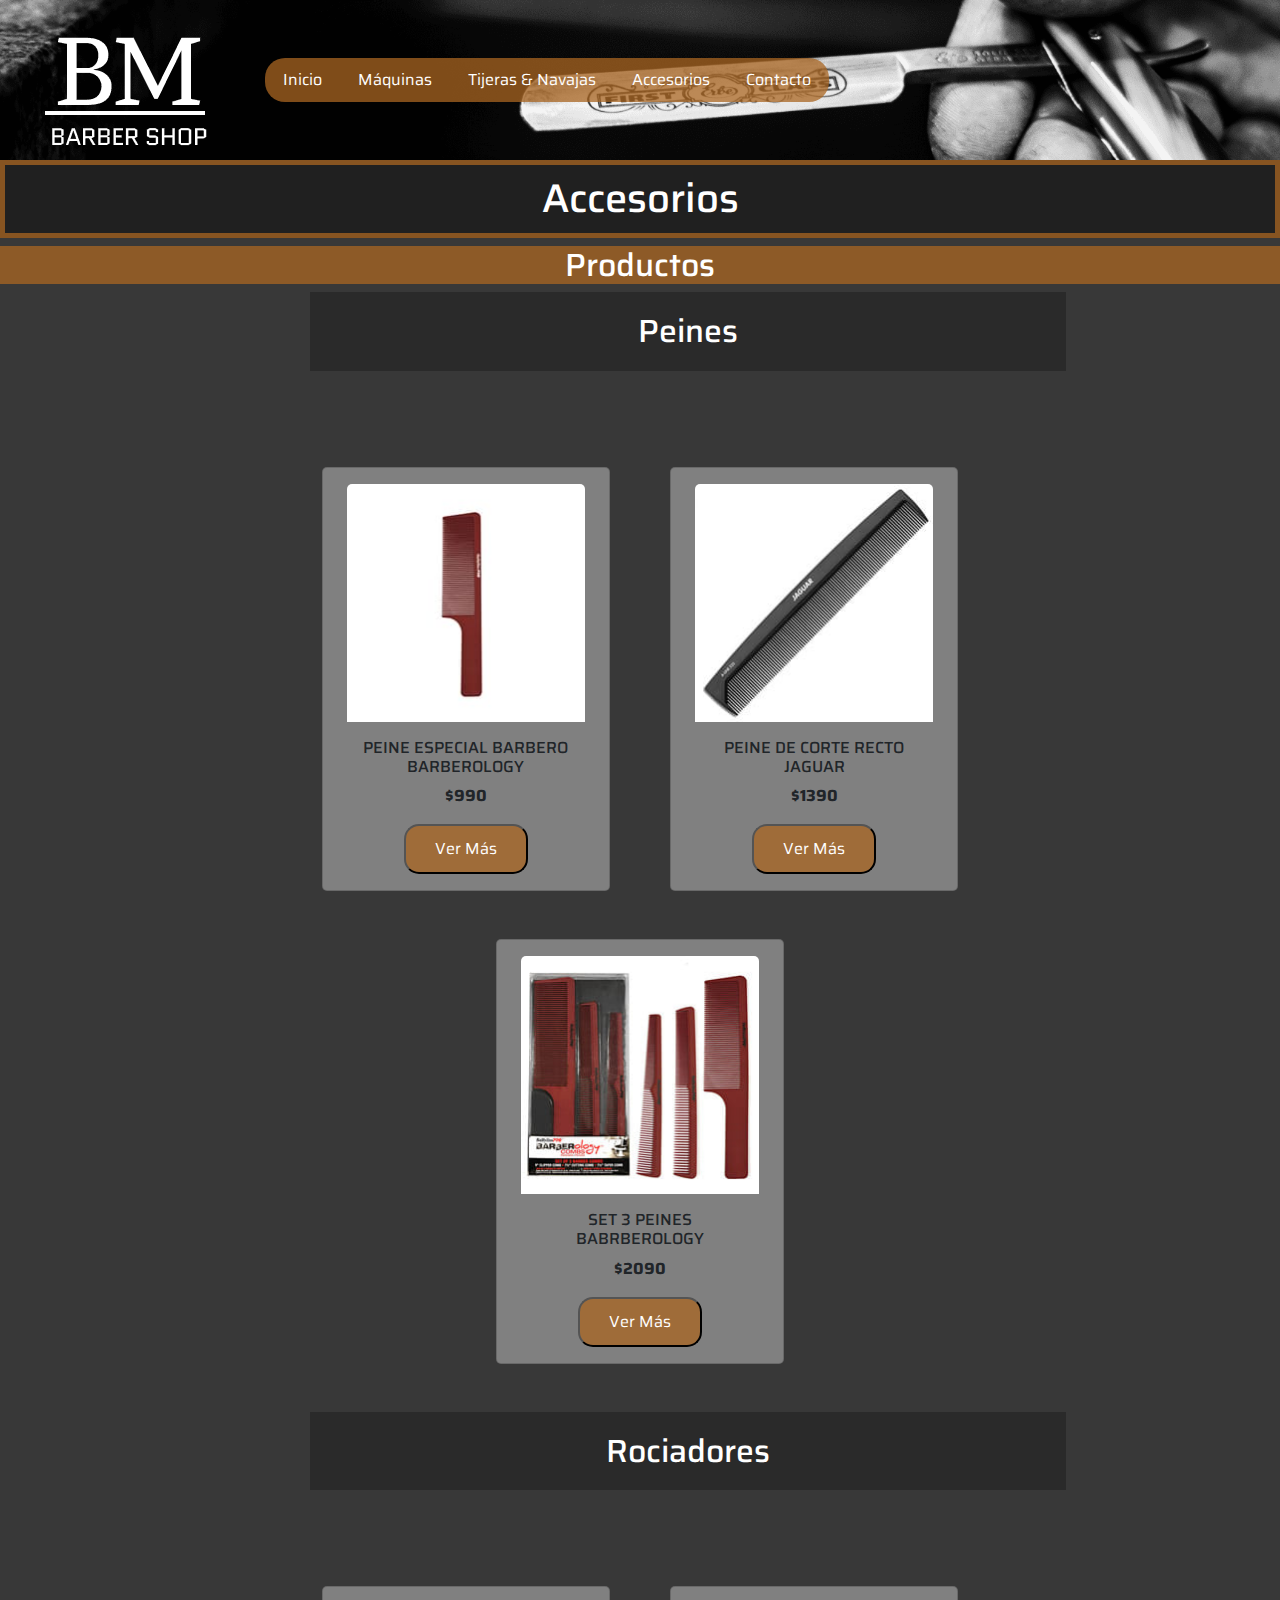
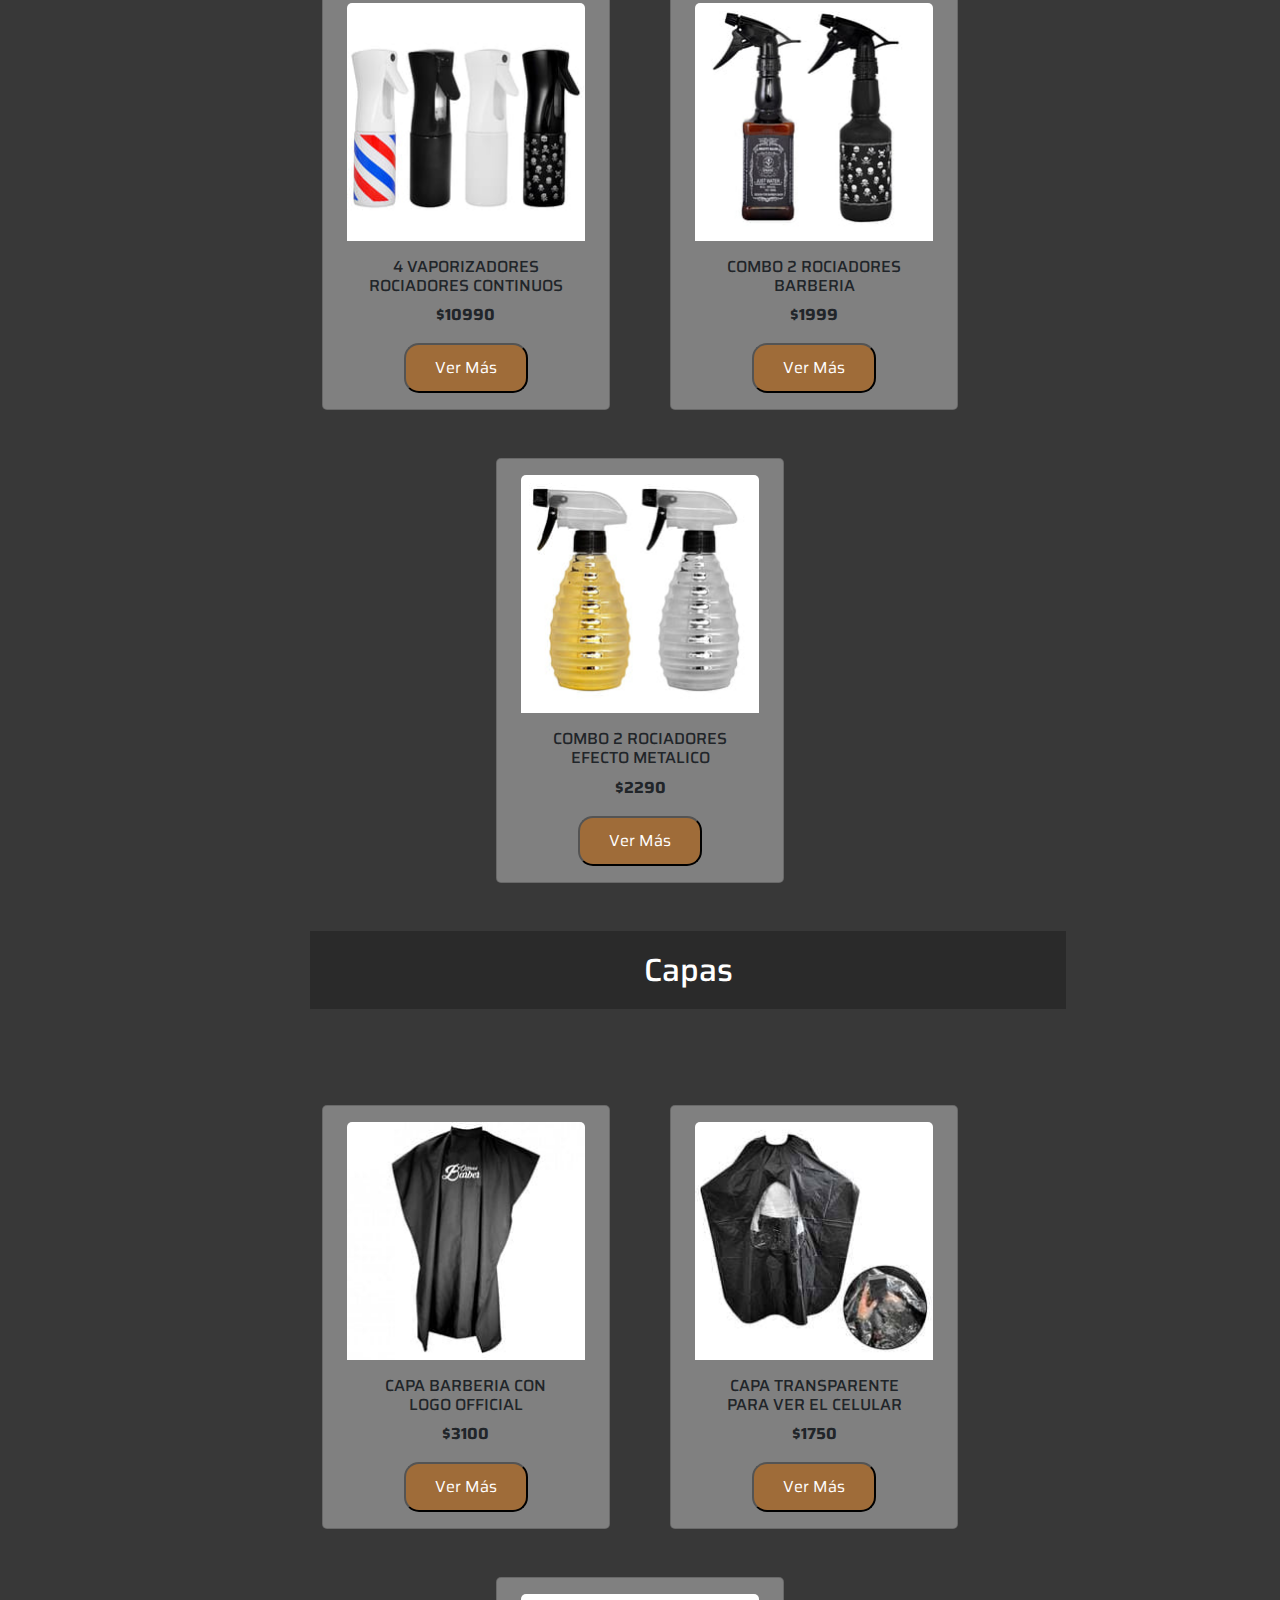
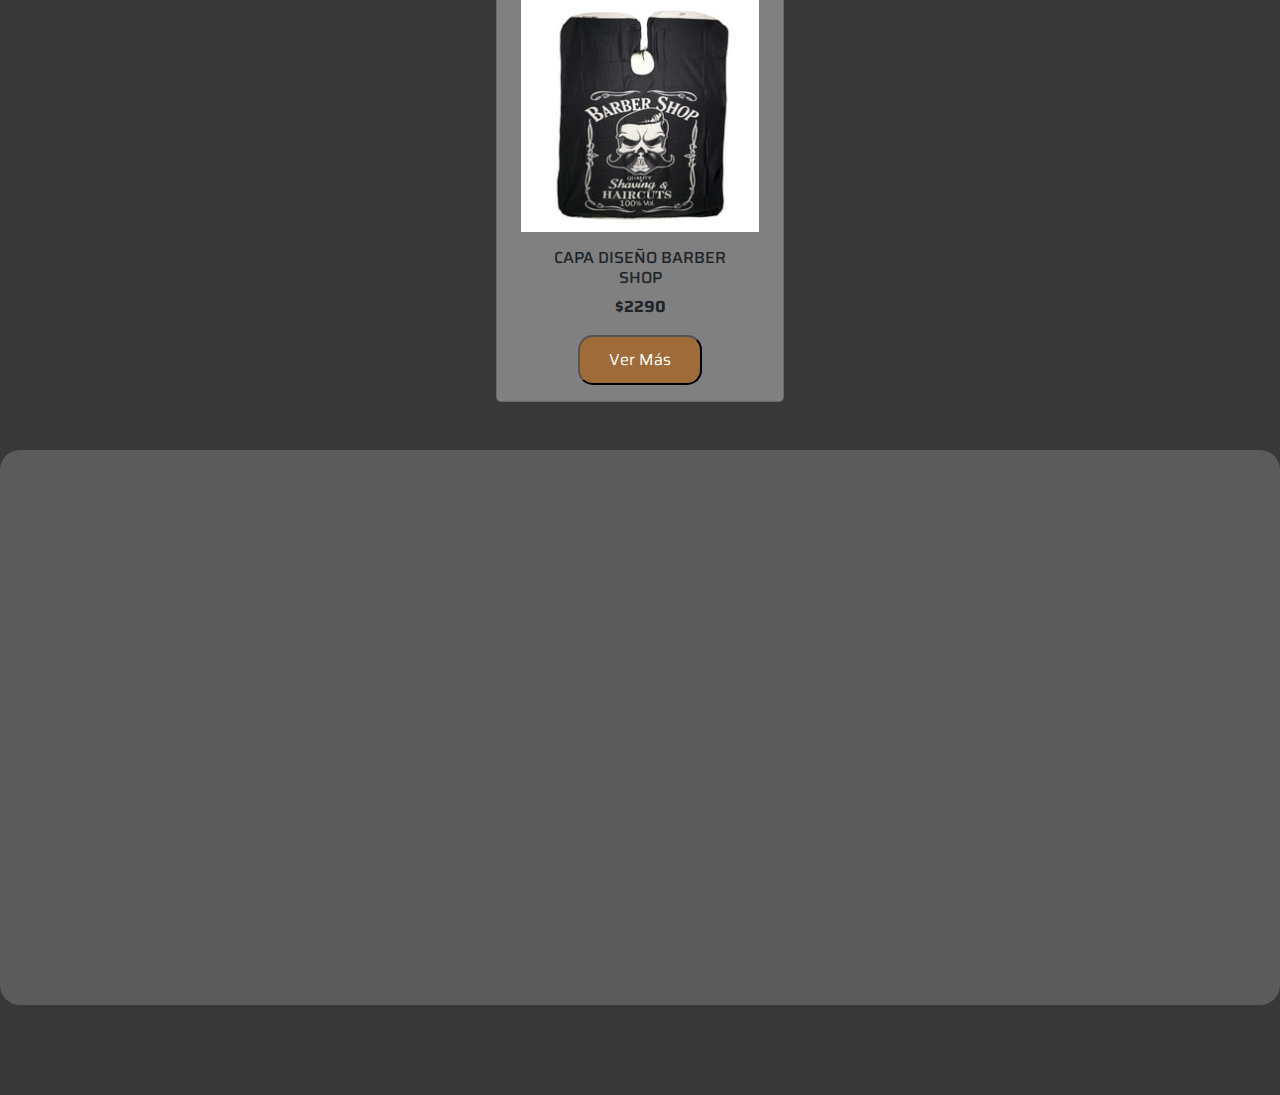
==== commit f90bb29a: "se agregaron mas btn a las tarjetas y pequeñas modificacione en sass" ====
--- a/pages/accesorios.html
+++ b/pages/accesorios.html
@@ -8,7 +8,8 @@
     <link rel="stylesheet" href="../styles/bootstrap.min.css">
     <link href="https://cdn.jsdelivr.net/npm/bootstrap@5.2.1/dist/css/bootstrap.min.css" rel="stylesheet"
     integrity="sha384-iYQeCzEYFbKjA/T2uDLTpkwGzCiq6soy8tYaI1GyVh/UjpbCx/TYkiZhlZB6+fzT" crossorigin="anonymous">
-    <link href="https://unpkg.com/aos@2.3.1/dist/aos.css" rel="stylesheet">
+    <link href="https://unpkg.com/aos@2.3.1/dist/aos.css" rel="stylesheet"> 
+    <meta name="description" content="Los mejores accesorios para peluqueros y barberos del pais en nuestra tienda online">
     <link rel="stylesheet" href="../styles/styles.css">
     <title>Accesorios | Barber Shop BM</title>
     <link rel="preconnect" href="https://fonts.googleapis.com">
@@ -74,10 +75,19 @@
                         <img src="../assets/peine01.jpg" loading="lazy" class="card-img-top mt-3" alt="peine con mango">
 
                         <div class="text-center m-3">
-                            <h3 class="fs-6">PEINE ESPECIAL BARBERO CON MANGO BARBEROLOGY</h3>
+                            <h3 class="fs-6">PEINE ESPECIAL BARBERO BARBEROLOGY</h3>
                             <p class="fw-bolder">$990</p>
-                            <h4>Hechos con fibra + nylon flexible de gran durabilidad Ideales para realizar cortes fade y
-                                técnica de máquina sobre peine Diseño Liviano y ergonómico para uso fácil y preciso.</h4>
+                                <button tabindex="0" 
+                                class="btnDeTarjetas" 
+                                role="button" 
+                                data-bs-toggle="popover" 
+                                data-bs-trigger="focus"
+                                data-bs-placement="bottom"
+                                data-bs-content="Hechos con fibra + nylon flexible de gran durabilidad Ideales para realizar cortes fade y
+                                técnica de máquina sobre peine Diseño Liviano y ergonómico para uso fácil y preciso."
+                                data-bs-title="Descripción del Producto: ">
+                                Ver Más
+                            </button>
                         </div>
                     </div>
 
@@ -88,7 +98,16 @@
                         <div class="text-center m-3">
                             <h3 class="fs-6">PEINE DE CORTE RECTO JAGUAR</h3>
                             <p class="fw-bolder">$1390</p>
-                            <h4>Peine de Corte Recto Jaguar 7.25"= 18.4 cm.</h4>
+                            <button tabindex="0" 
+                                class="btnDeTarjetas" 
+                                role="button" 
+                                data-bs-toggle="popover" 
+                                data-bs-trigger="focus"
+                                data-bs-placement="bottom"
+                                data-bs-content="Peine de Corte Recto Jaguar 7.25"= 18.4 cm."
+                                data-bs-title="Descripción del Producto: ">
+                                Ver Más
+                            </button>
                         </div>
                     </div>
 
@@ -99,8 +118,17 @@
                         <div class="text-center m-3">
                             <h3 class="fs-6">SET 3 PEINES BABRBEROLOGY</h3>
                             <p class="fw-bolder">$2090</p>
-                            <h4>Los Peines "Barberology" están hechos de fibra + nylon, El Pack Contiene:Peine de Corte Ancho de
-                                23 cm, Peine de Corte Recto de 19 cm, Peine de Corte Oblícuo de 18.5 cm. </h4>
+                                <button tabindex="0" 
+                                class="btnDeTarjetas" 
+                                role="button" 
+                                data-bs-toggle="popover" 
+                                data-bs-trigger="focus"
+                                data-bs-placement="bottom"
+                                data-bs-content="Los Peines | Barberology | están hechos de fibra + nylon, El Pack Contiene:Peine de Corte Ancho de
+                                23 cm, Peine de Corte Recto de 19 cm, Peine de Corte Oblícuo de 18.5 cm."
+                                data-bs-title="Descripción del Producto: ">
+                                Ver Más
+                            </button>
                         </div>
                     </div>
                 
@@ -112,10 +140,19 @@
                         <img src="../assets/reciador01.jpg" loading="lazy" class="card-img-top mt-3" alt="combo 4 rociadores">
 
                         <div class="text-center m-3">
-                            <h3 class="fs-6">COMBO 4 VAPORIZADORES ROCIADORES CONTINUOS</h3>
+                            <h3 class="fs-6">4 VAPORIZADORES ROCIADORES CONTINUOS</h3>
                             <p class="fw-bolder">$10990</p>
-                            <h4> 1 Pulverizador Continuo Barber Skull 200 ml, 1 Pulverizador Continuo Barber Air 200 ml, 1
-                                Pulverizador Continuo Black 200 ml, 1 Pulverizador Continuo White 200 ml. </h4>
+                                <button tabindex="0" 
+                                class="btnDeTarjetas" 
+                                role="button" 
+                                data-bs-toggle="popover" 
+                                data-bs-trigger="focus"
+                                data-bs-placement="bottom"
+                                data-bs-content="1 Pulverizador Continuo Barber Skull 200 ml, 1 Pulverizador Continuo Barber Air 200 ml, 1
+                                Pulverizador Continuo Black 200 ml, 1 Pulverizador Continuo White 200 ml. "
+                                data-bs-title="Descripción del Producto: ">
+                                Ver Más
+                            </button>
                         </div>
 
                     </div>
@@ -127,7 +164,16 @@
                         <div class="text-center m-3">
                             <h3 class="fs-6">COMBO 2 ROCIADORES BARBERIA</h3>
                             <p class="fw-bolder">$1999</p>
-                            <h4>El Combo Contiene: 1 Pulverizador Barbería Whisky 1 Pulverizador Calavera Barbería</h4>
+                            <button tabindex="0" 
+                                class="btnDeTarjetas" 
+                                role="button" 
+                                data-bs-toggle="popover" 
+                                data-bs-trigger="focus"
+                                data-bs-placement="bottom"
+                                data-bs-content="El Combo Contiene: 1 Pulverizador Barbería Whisky 1 Pulverizador Calavera Barbería"
+                                data-bs-title="Descripción del Producto: ">
+                                Ver Más
+                            </button>
                         </div>
                     </div>
 
@@ -138,7 +184,16 @@
                         <div class="text-center m-3">
                             <h3 class="fs-6">COMBO 2 ROCIADORES EFECTO METALICO</h3>
                             <p class="fw-bolder">$2290</p>
-                            <h4>El Combo Contiene: 1 Pulverizador Metalic Gold 1 Pulverizador Metalic Silver</h4>
+                            <button tabindex="0" 
+                                class="btnDeTarjetas" 
+                                role="button" 
+                                data-bs-toggle="popover" 
+                                data-bs-trigger="focus"
+                                data-bs-placement="bottom"
+                                data-bs-content="El Combo Contiene: 1 Pulverizador Metalic Gold 1 Pulverizador Metalic Silver"
+                                data-bs-title="Descripción del Producto: ">
+                                Ver Más
+                            </button>
                         </div>
                     </div>
 
@@ -149,9 +204,18 @@
                         <img src="../assets/capas01.jpg" loading="lazy" class="card-img-top mt-3" alt="capa">
 
                         <div class="text-center m-3">
-                            <h3 class="fs-6">CAPA BARBA CON LOGO</h3>
+                            <h3 class="fs-6">CAPA BARBERIA CON LOGO OFFICIAL</h3>
                             <p class="fw-bolder">$3100</p>
-                            <h4>Capa barba con logo official barber Tela: Batista</h4>
+                            <button tabindex="0" 
+                                class="btnDeTarjetas" 
+                                role="button" 
+                                data-bs-toggle="popover" 
+                                data-bs-trigger="focus"
+                                data-bs-placement="bottom"
+                                data-bs-content="Capa barba con logo official barber Tela: Batista"
+                                data-bs-title="Descripción del Producto: ">
+                                Ver Más
+                            </button>
                         </div>
                     </div>
 
@@ -161,10 +225,19 @@
                         <img src="../assets/capa02.jpg" loading="lazy" class="card-img-top mt-3" alt="capa para ver celular">
 
                         <div class="text-center m-3">
-                            <h3 class="fs-6">CAPA CON VENTANA TRANSPARENTE PARA VER EL CELULAR</h3>
+                            <h3 class="fs-6">CAPA TRANSPARENTE PARA VER EL CELULAR</h3>
                             <p class="fw-bolder">$1750</p>
-                            <h4>Unico y original. Ventana visor para que los clientes puedan usar sus celulares con comodidad
-                                durante el corte.</h4>
+                                <button tabindex="0" 
+                                class="btnDeTarjetas" 
+                                role="button" 
+                                data-bs-toggle="popover" 
+                                data-bs-trigger="focus"
+                                data-bs-placement="bottom"
+                                data-bs-content="Unico y original. Ventana visor para que los clientes puedan usar sus celulares con comodidad
+                                durante el corte."
+                                data-bs-title="Descripción del Producto: ">
+                                Ver Más
+                            </button>
                         </div>
                     </div>
 
@@ -175,7 +248,16 @@
                         <div class="text-center m-3">
                             <h3 class="fs-6">CAPA DISEÑO BARBER SHOP</h3>
                             <p class="fw-bolder">$2290</p>
-                            <h4>Capa con diseño Barber Shop color negra</h4>
+                            <button tabindex="0" 
+                                class="btnDeTarjetas" 
+                                role="button" 
+                                data-bs-toggle="popover" 
+                                data-bs-trigger="focus"
+                                data-bs-placement="bottom"
+                                data-bs-content="Capa con diseño Barber Shop color negra"
+                                data-bs-title="Descripción del Producto: ">
+                                Ver Más
+                            </button>
                         </div>
                     </div>
             </div>
@@ -200,7 +282,7 @@
                 </div>
                 <div class="footer-contenido">
                     <div class="py-3 col-lg-3" data-aos="fade-up" data-aos-duration="2000">
-                        <h3 class="text-center fs-2 footer-texto shadow-lg">CATEGORIAS</h3>
+                        <h3 class="text-center fs-2 footer-texto ">CATEGORIAS</h3>
     
                         <div class="p-3 d-flex flex-column">
                             <ul class="categorias-footer">
@@ -215,7 +297,7 @@
     
     
                     <div class="py-3 col-lg-3" data-aos="fade-up" data-aos-duration="2000">
-                        <h3 class="text-center fs-2 footer-texto shadow-lg" >REDES</h3>
+                        <h3 class="text-center fs-2 footer-texto " >REDES</h3>
                         <div class="p-5 d-flex justify-content-around">
     
                             <a href="https://www.instagram.com/" target="_blank">
@@ -229,7 +311,7 @@
                     </div>
     
                     <div class="py-3 col-lg-3" data-aos="fade-up" data-aos-duration="2000">
-                        <h3 class="text-center fs-2 footer-texto shadow-lg" >METODOS DE PAGO</h3>
+                        <h3 class="text-center fs-2 footer-texto " >METODOS DE PAGO</h3>
                         <div class="p-5 d-flex justify-content-center">
                             <img src="../assets/logopago.jpg" loading="lazy" alt="foto de tarjetas" class="w-auto">
                         </div>
@@ -250,6 +332,7 @@
         integrity="sha384-u1OknCvxWvY5kfmNBILK2hRnQC3Pr17a+RTT6rIHI7NnikvbZlHgTPOOmMi466C8"
         crossorigin="anonymous"></script>
     <script src="../js/bootstrap.bundle.min.js"></script>
+    <script src="../js/app.js"></script></body>
 </body>
 
 </html>--- a/styles/styles.css
+++ b/styles/styles.css
@@ -2,9 +2,11 @@
   margin: 0;
   padding: 0;
   box-sizing: border-box;
-}
-
-ul, ol {
+  font-family: "Saira", sans-serif;
+}
+
+ul,
+ol {
   list-style: none;
 }
 
@@ -40,7 +42,6 @@
 .barnav ul li a {
   color: white;
   padding: 10px;
-  font-family: "Saira", sans-serif;
   font-size: 1rem;
 }
 
@@ -90,16 +91,149 @@
 }
 form {
   color: white;
-  font-family: "Saira", sans-serif;
 }
 form div h1 {
   align-items: center;
 }
 
 .bg-color {
-  background: rgba(128, 128, 128, 0.49);
+  background: rgba(128, 128, 128, 0.4901960784);
   border-radius: 20px;
   padding: 10px;
+}
+
+.form-control:focus {
+  box-shadow: 0 0 0 0.25rem rgba(204, 63, 63, 0.28);
+  border: rgba(225, 85, 85, 0.615);
+}
+
+.logo {
+  display: flex;
+  flex-direction: row;
+  justify-content: flex-start;
+  transition: 500ms;
+}
+.logo:hover {
+  filter: opacity(0.5);
+}
+
+@media (min-width: 250px) and (max-width: 576px) {
+  .logo {
+    width: auto;
+    height: 100px;
+  }
+  .logo img {
+    width: 100px;
+    height: 60px;
+  }
+  .contenedorLogo {
+    display: flex;
+    flex-direction: row;
+    justify-content: center;
+    align-items: flex-start;
+  }
+}
+@media (min-width: 576px) and (max-width: 1023px) {
+  .contenedorLogo {
+    display: flex;
+    flex-direction: row;
+    justify-content: center;
+  }
+  .logo img {
+    width: 190px;
+  }
+}
+.h1 h1 {
+  background-color: rgba(2, 2, 2, 0.9);
+  color: rgba(155, 148, 148, 0.907);
+  font-size: 0.5em;
+  display: flex;
+  justify-content: center;
+  align-items: center;
+  height: 50px;
+  width: 100%;
+}
+
+@media (min-width: 250px) and (max-width: 382px) {
+  .h1 h1 {
+    font-size: 0.8rem;
+    justify-content: center;
+  }
+}
+@media (min-width: 382px) and (max-width: 576px) {
+  .h1 h1 {
+    font-size: 0.9rem;
+    justify-content: center;
+  }
+}
+.textoh1 {
+  text-align: center;
+  color: white;
+  background-color: rgba(22, 22, 22, 0.693);
+  padding: 10px;
+  border: 5px solid rgba(169, 101, 33, 0.7490196078);
+}
+
+.h2categoriasinicio {
+  text-align: center;
+  font-size: 2rem;
+  color: white;
+  padding: 15px;
+  border-radius: 20px;
+  background-color: rgba(169, 101, 33, 0.7490196078);
+}
+@media (min-width: 250px) and (max-width: 576px) {
+  .h2categoriasinicio {
+    margin-top: 5px;
+    font-size: 0.5rem;
+  }
+  main .h2categoriasinicio {
+    font-size: 1.3rem;
+  }
+}
+
+.textoh2 {
+  text-align: center;
+  color: white;
+  background-color: rgba(169, 101, 33, 0.7490196078);
+}
+
+.imagenCarrusel {
+  height: auto;
+  object-fit: cover;
+}
+@media (min-width: 992px) {
+  .imagenCarrusel {
+    height: 80vh;
+  }
+}
+
+.btnestilo {
+  background-color: rgba(169, 101, 33, 0.7490196078);
+  border: 3px solid rgba(0, 0, 0, 0.54);
+}
+
+.btnTarjeta {
+  background-color: rgb(0, 0, 0);
+  color: white;
+}
+
+.btnDeTarjetas {
+  background-color: rgba(169, 101, 33, 0.7490196078);
+  height: 50px;
+  width: 60%;
+  border-radius: 15px;
+  color: white;
+}
+
+.popover-header {
+  background-color: rgba(169, 101, 33, 0.7490196078);
+  color: white;
+}
+
+.popover-body {
+  background-color: rgba(102, 101, 101, 0.565);
+  color: rgb(0, 0, 0);
 }
 
 .btnform {
@@ -110,145 +244,14 @@
   width: auto;
   padding: 10px;
 }
-
-.form-control:focus {
-  box-shadow: 0 0 0 0.25rem rgba(204, 63, 63, 0.28);
-}
-
-.logo {
-  display: flex;
-  flex-direction: row;
-  justify-content: flex-start;
-}
-
-@media (min-width: 250px) and (max-width: 576px) {
-  .logo {
-    width: auto;
-    height: 100px;
-  }
-  .logo img {
-    width: 100px;
-    height: 60px;
-  }
-  .contenedorLogo {
-    display: flex;
-    flex-direction: row;
-    justify-content: center;
-    align-items: flex-start;
-  }
-}
-@media (min-width: 576px) and (max-width: 1023px) {
-  .contenedorLogo {
-    display: flex;
-    flex-direction: row;
-    justify-content: center;
-  }
-  .logo img {
-    width: 190px;
-  }
-}
-.h1 {
-  background-color: rgba(2, 2, 2, 0.9);
-  color: rgba(155, 148, 148, 0.907);
-  font-size: 0.8rem;
-  font-family: "Saira", sans-serif;
-  display: flex;
-  justify-content: center;
-  align-items: center;
-  height: 100px;
-  width: 100%;
-}
-
-@media (min-width: 250px) and (max-width: 382px) {
-  .h1 h1 {
-    font-size: 0.8rem;
-    display: inline;
-    justify-content: center;
-  }
-}
-@media (min-width: 382px) and (max-width: 576px) {
-  .h1 h1 {
-    font-size: 0.8rem;
-    display: inline;
-    justify-content: center;
-  }
-}
-.textoh1 {
-  text-align: center;
-  color: white;
-  background-color: rgba(22, 22, 22, 0.693);
-  padding: 10px;
-  font-family: "Saira", sans-serif;
-  border: 5px solid rgba(169, 101, 33, 0.7490196078);
-}
-
-.h2categoriasinicio {
-  font-family: "Saira", sans-serif;
-  text-align: center;
+.btnform:hover {
+  color: black;
+  background-color: rgba(225, 85, 85, 0.826);
+}
+
+.productos {
+  color: white;
   font-size: 2rem;
-  color: white;
-  padding: 15px;
-  border-radius: 20px;
-  background-color: rgba(169, 101, 33, 0.7490196078);
-}
-@media (min-width: 250px) and (max-width: 576px) {
-  .h2categoriasinicio {
-    margin-top: 5px;
-    font-size: 0.5rem;
-  }
-  main .h2categoriasinicio {
-    font-size: 1.3rem;
-  }
-}
-
-.textoh2 {
-  text-align: center;
-  color: white;
-  font-family: "Saira", sans-serif;
-  background-color: rgba(169, 101, 33, 0.7490196078);
-}
-
-.imagenCarrusel {
-  height: 40vh;
-}
-@media (min-width: 992px) {
-  .imagenCarrusel {
-    height: 70vh;
-  }
-}
-
-.btnestilo {
-  background-color: rgba(169, 101, 33, 0.7490196078);
-  border: 3px solid rgba(0, 0, 0, 0.54);
-}
-
-.btnTarjeta {
-  background-color: rgb(0, 0, 0);
-  color: white;
-}
-
-.btnDeTarjetas {
-  background-color: rgba(169, 101, 33, 0.7490196078);
-  height: 50px;
-  width: 60%;
-  border-radius: 15px;
-  color: white;
-}
-
-.popover-header {
-  background-color: rgba(169, 101, 33, 0.7490196078);
-  color: white;
-}
-
-.popover-body {
-  background-color: rgba(102, 101, 101, 0.565);
-  color: rgb(0, 0, 0);
-}
-
-.productos {
-  color: white;
-  font-size: 2rem;
-  font-family: "Saira", sans-serif;
   text-align: center;
   background-color: rgba(0, 0, 0, 0.244);
   margin-top: 20px;
@@ -257,7 +260,6 @@
 
 .tarjproductos {
   background-color: gray;
-  font-family: "Saira", sans-serif;
   height: auto;
   border-radius: 5px;
 }
@@ -272,13 +274,6 @@
   background-repeat: no-repeat;
   background-size: cover;
   background-position: top;
-}
-
-.categoriasinicio {
-  display: flex;
-  flex-direction: row;
-  justify-content: space-evenly;
-  padding: 30px;
 }
 
 @media (min-width: 250px) and (max-width: 700px) {
@@ -289,59 +284,69 @@
     align-items: center;
     gap: 50px;
   }
+  main .categoriasinicio .tarjetainicio {
+    width: 300px;
+    height: 500px;
+  }
+  main .categoriasinicio .tarjetainicio-dos {
+    width: 300px;
+    height: 500px;
+  }
+  main .categoriasinicio .tarjetainicio-tres {
+    width: 300px;
+    height: 500px;
+  }
+  main .categoriasinicio .tarjetainicio-cuatro {
+    width: 300px;
+    height: 500px;
+  }
+  main .categoriasinicio .botontarjetainicio {
+    font-size: 1.3rem;
+    height: auto;
+  }
+  main .categoriasinicio .botontarjetainicio-dos {
+    font-size: 1.3rem;
+    width: 200px;
+  }
+}
+@media (min-width: 576px) and (max-width: 930px) {
+  main {
+    padding: 10px;
+    margin: 10px;
+  }
   main .tarjetainicio {
-    width: 300px;
+    width: 290px;
     height: 500px;
   }
   main .tarjetainicio-dos {
-    width: 300px;
+    width: 290px;
     height: 500px;
   }
   main .tarjetainicio-tres {
-    width: 300px;
+    width: 290px;
     height: 500px;
   }
   main .tarjetainicio-cuatro {
-    width: 300px;
+    width: 290px;
     height: 500px;
   }
   main .botontarjetainicio {
-    font-size: 1.5rem;
+    font-size: 1.3rem;
+    height: auto;
   }
   main .botontarjetainicio-dos {
     font-size: 1.3rem;
     width: 200px;
   }
 }
-@media (min-width: 576px) and (max-width: 930px) {
-  main .categoriasinicio {
-    padding: 10px;
-    margin: 10px;
-  }
-  main .tarjetainicio {
-    width: 290px;
-    height: 500px;
-  }
-  main .tarjetainicio-dos {
-    width: 290px;
-    height: 500px;
-  }
-  main .tarjetainicio-tres {
-    width: 290px;
-    height: 500px;
-  }
-  main .tarjetainicio-cuatro {
-    width: 290px;
-    height: 500px;
-  }
-  main .botontarjetainicio {
-    font-size: 1.3rem;
-  }
-  main .botontarjetainicio-dos {
-    font-size: 1.3rem;
-    width: 200px;
-  }
-}
+
+.categoriasinicio {
+  display: flex;
+  flex-direction: row;
+  justify-content: space-evenly;
+  padding: 30px;
+}
+
 .tarjetainicio {
   background-image: url(../assets/Fotorecortadamaquina.png);
   background-repeat: no-repeat;
@@ -366,7 +371,6 @@
   height: 60px;
   width: 200px;
   margin-block-end: 40px;
-  font-family: "Saira", sans-serif;
 }
 .botontarjetainicio:hover {
   border: 5px solid rgb(255, 255, 255);
@@ -398,7 +402,6 @@
   height: auto;
   width: 300px;
   margin-block-end: 40px;
-  font-family: "Saira", sans-serif;
 }
 .botontarjetainicio-dos:hover {
   border: 5px solid rgb(255, 255, 255);
